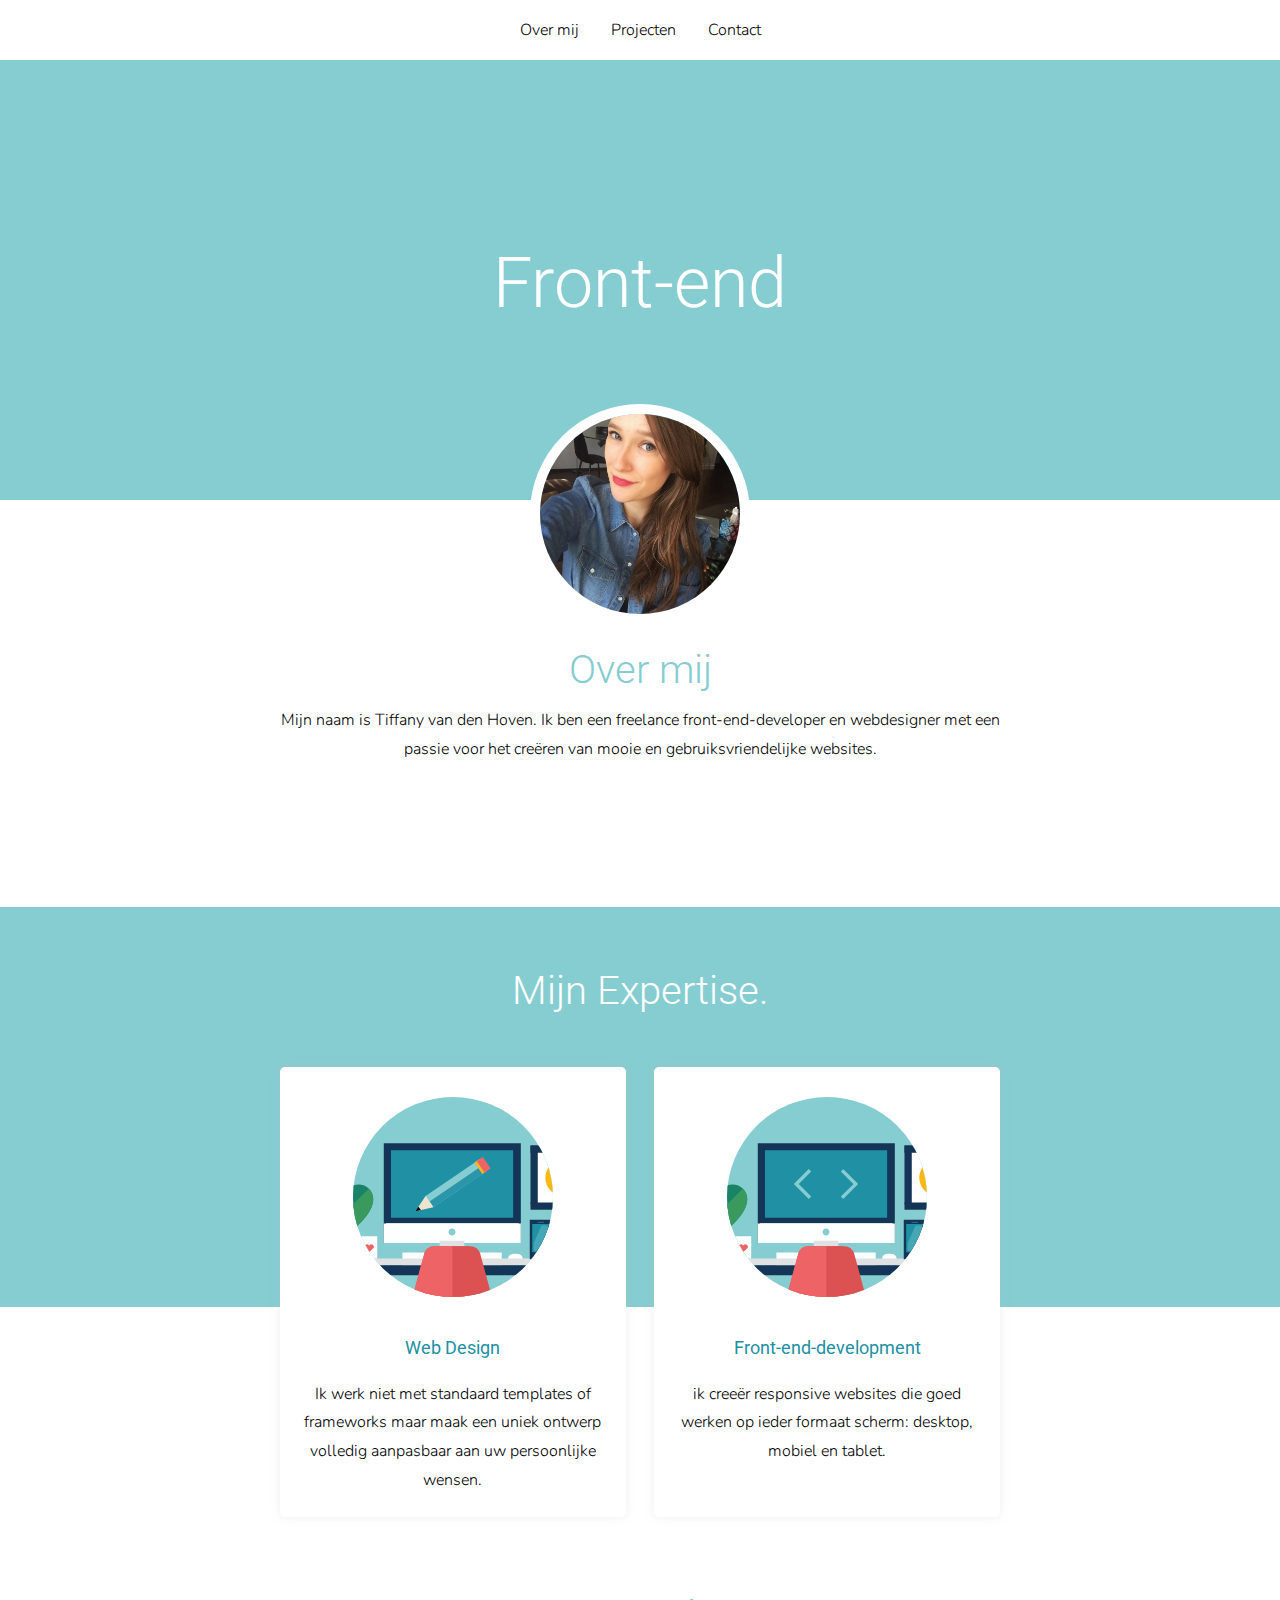
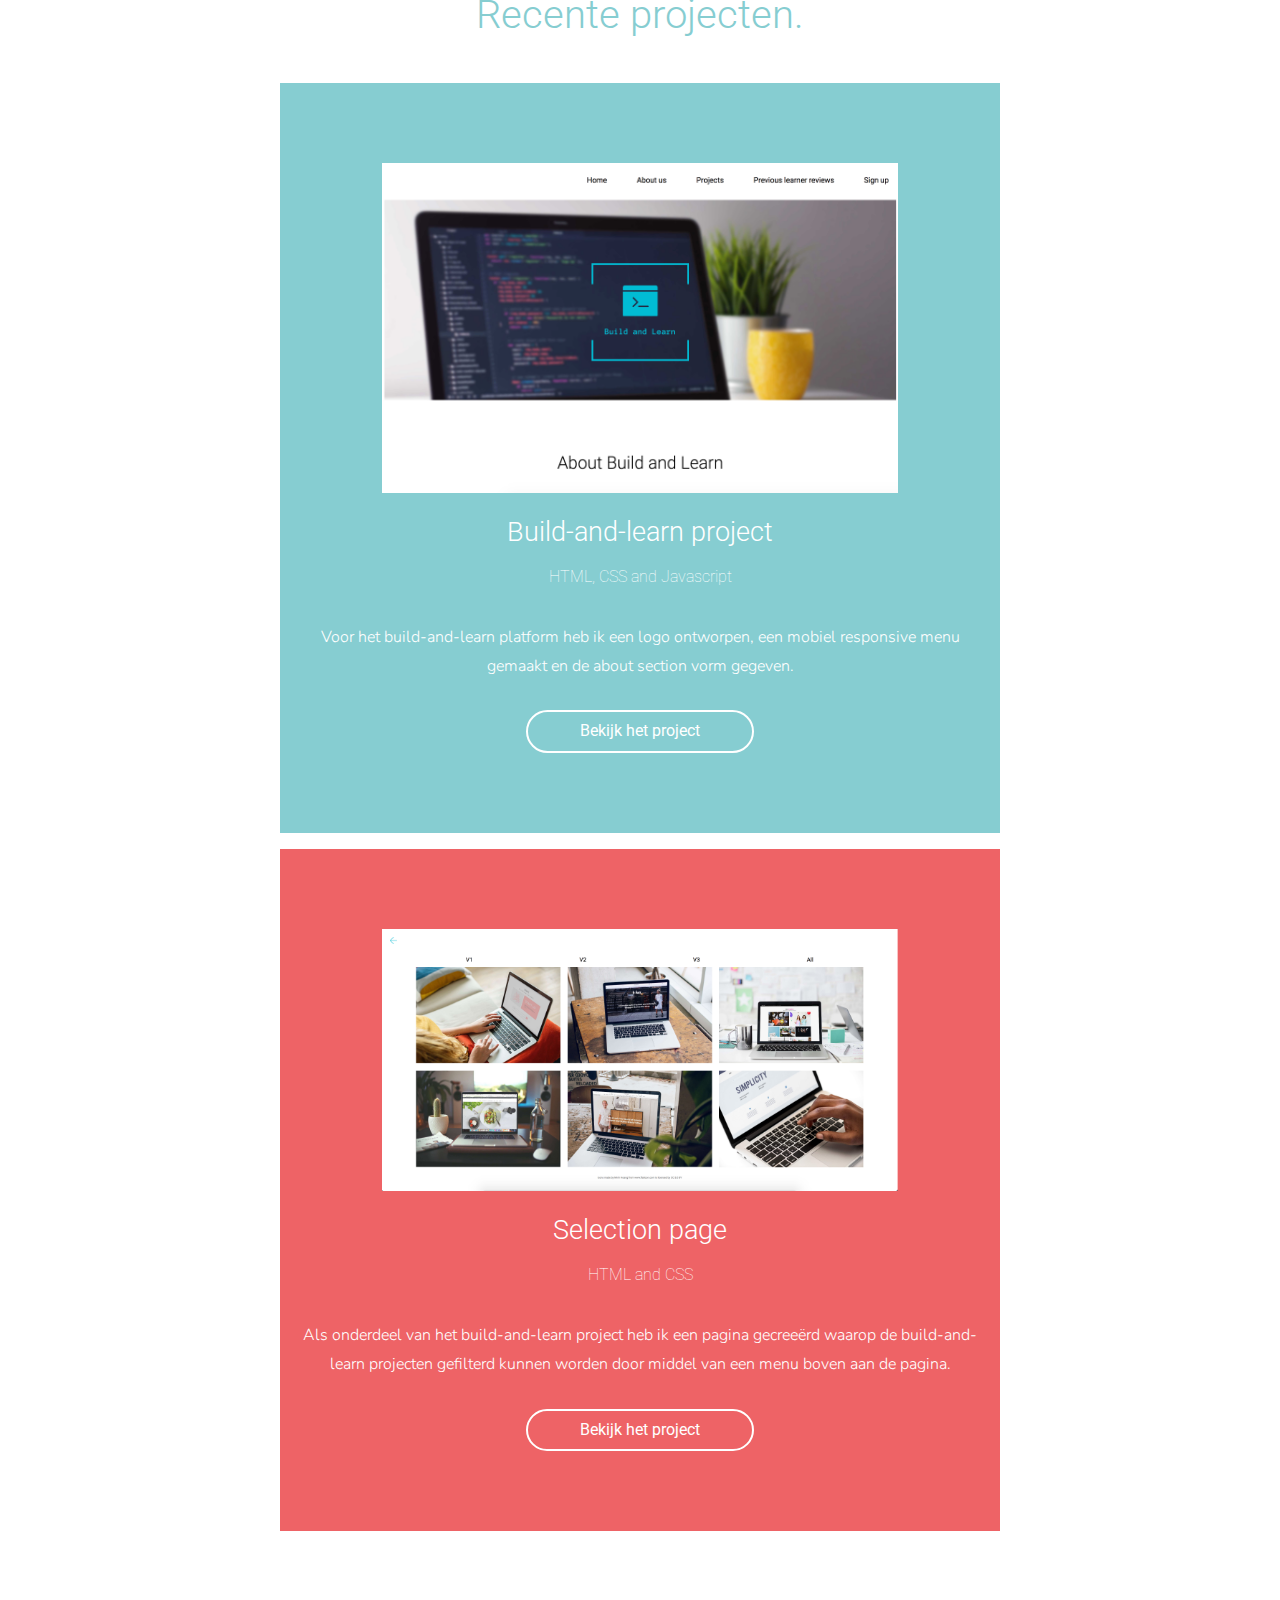
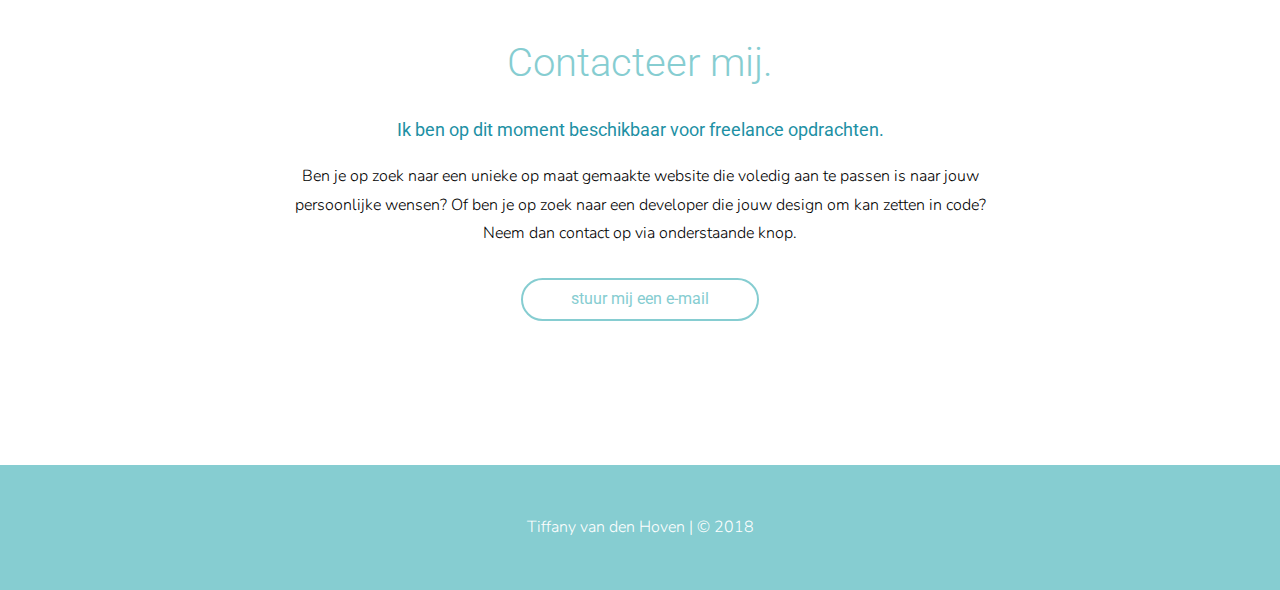
==== index.html @ 622ba554 "added paddings" ====
<!DOCTYPE html>
<html lang="en" dir="ltr">
  <head>
    <meta charset="utf-8">
    <meta name="viewport" content="width=device-width, initial-scale=1.0">
    <title> Tiffany van den hoven | freelance front-end-developer en webdesigner.</title>
    <link rel="stylesheet" type="text/css" href="style.css">
    <link href="https://fonts.googleapis.com/css?family=Nunito:300,400%7CRoboto:300,400" rel="stylesheet">
    <script src="typewriter.js"> </script>
  </head>

  <body>

    <header id="about">
      <div class="header-background">
        <h1 class="header-text" class="white-text"> Mijn naam is Tiffany van den Hoven. </h1>
      </div>
      <nav>
        <ul>
          <li> <a href="#about"> Over mij </a> </li>
          <li> <a href="#projects"> Projecten </a> </li>
          <li> <a href="#contact"> Contact </a> </li>
        </ul>
      </nav>
    </header>

    <main>

      <section class="intro">
        <div class="wrapper">
          <img class="circle-img tiffany-img" src="img/Tiffany.jpeg" alt="illustration of Tiffany">
          <h1> Over mij </h1>
          <p> Mijn naam is Tiffany van den Hoven. Ik ben een freelance front-end-developer en webdesigner met een passie voor het creëren van mooie en gebruiksvriendelijke websites.</p>
        </div>
      </section>

      <section class="description">
        <div class="wrapper">
          <h1 class="white-text"> Mijn Expertise. </h1>

          <div class="flexbox">

          <div class="webdesign">
            <img class="circle-img" src="img/webdesign.svg" alt="web design illustration">
            <h2> Web Design </h2>
            <p> Ik werk niet met standaard templates of frameworks maar maak een uniek ontwerp volledig aanpasbaar aan uw persoonlijke wensen. </p>
          </div>

          <div class="webdesign">
            <img class="circle-img" src="img/front-end-development.svg" alt="front-end-development illustration">
            <h2> Front-end-development </h2>
            <p> ik creeër responsive websites die goed werken op ieder formaat scherm: desktop, mobiel en tablet.</p>
          </div>

        </div>

      </div>
    </section>

      <section class="projects" id="projects">
        <h1> Recente projecten. </h1>

      <section class="project-wrapper padding-projects-section">
          <div class="project-1">
          <img class="project-img" src="img/build-and-learn-project.jpg" alt="project for build and learn V1">
          <h1 class="white-text project-h1"> Build-and-learn project </h1>
          <h2 class="white-text project-h2"> HTML, CSS and Javascript </h2>
          <p class="white-text"> Voor het build-and-learn platform heb ik een logo ontworpen, een mobiel responsive menu gemaakt en de about section vorm gegeven. </p>
          <a href="https://tiffanyvdhoven.github.io/Build-and-Learn/" target="_blank"> <button class="project-button-1"> Bekijk het project </button> </a>
        </div>
      </section>

      <section class="project-wrapper">
        <div class="project-2">
          <img class="project-img" src="img/filter-function.jpg" alt="filter function made with HTML and CSS">
          <h1 class="white-text project-h1"> Selection page </h1>
          <h2 class="white-text project-h2"> HTML and CSS </h2>
          <p class="white-text"> Als onderdeel van het build-and-learn project heb ik een pagina gecreeërd waarop de build-and-learn projecten gefilterd kunnen worden door middel van een menu boven aan de pagina. </p>
            <a href="https://tiffanyvdhoven.github.io/Build-and-Learn/projects.html" target="_blank">  <button class="project-button-2"> Bekijk het project </button> </a>
        </div>
      </section>

      <!-- <section class="project-wrapper">
        <div class="project-3">
          <h1 class="white-text project-h1"> More Projects </h1>
          <h2 class="white-text project-h2"> PHP </h2>
          <p class="white-text"> Contact form that will send an e-mail to the website owner made using PHP. </p>
          <button class="project-button-3"> Bekijk het project </button>
        </div>
      </section> -->

      <section class="contact" id="contact">
        <div class="wrapper">
          <h1> Contacteer mij. </h1>
          <h2> Ik ben op dit moment beschikbaar voor freelance opdrachten.</h2>
          <p> Ben je op zoek naar een unieke op maat gemaakte website die voledig aan te passen is naar jouw persoonlijke wensen? Of ben je op zoek naar een developer die jouw design om kan zetten in code? Neem dan contact op via onderstaande knop. </p>
          <a href="mailto:tiffanyvdhoven@gmail.com?Subject=Hallo"> <button class="button"> stuur mij een e-mail </button> </a>
        </div>
      </section>

    </main>

    <footer>
      <p class="white-text"> Tiffany van den Hoven | &copy; 2018 </p>
    </footer>

  </body>
</html>
---- style.css ----
* {
  font-family: 'Roboto', sans-serif;
  text-align: center;
  box-sizing: border-box;
  margin: 0;
  line-height: 1.8;
  scroll-behavior: smooth;
}

.wrapper {
  margin-right: auto;
  margin-left: auto;
  padding-left: 15px;
  padding-right: 15px;
}

@media (min-width: 992px){
.wrapper {
    max-width: 970px;
}
}

@media (min-width: 768px){
.wrapper {
    max-width: 750px;
}
}

/* Typography styling */

h1 {
  color: #86CDD1;
  font-size: 40px;
  font-weight: 300;
}

h2 {
  color: #2090A4;
  font-size: 18px;
  font-weight: 400;
  margin-bottom: 15px;
  margin-top: 15px;
}

p,
a {
  font-size: 16px;
  font-weight: 300;
  font-family: 'Nunito', sans-serif;
}

.white-text {
    color: white;
}

@media (max-width: 350px) {
h1 {
  font-size: 30px;
}
}

/* header styling */

.header-background {
  width: 100%;
  height: 500px;
  background-color: #86CDD1;
  color: white;
  padding-top: 50px; /* for fixed top header */
  z-index: -1; /* for header layer */
}

.tiffany-img {
  z-index: 0;
  margin-top: -6em;
}

/* Styling for typwriter animation */

.header-text {
  padding-top: 130px;
  font-size: 40px;
  color: white;
  margin: auto;
}


@media (min-width: 700px) {

.header-text {
  padding-top: 170px;
  font-size: 50px;
}

}

@media (min-width: 1200px) {

.header-text {
  padding-top: 170px;
  font-size: 70px;
}

}

/* menu styling */


nav ul {
  /* flexbox styling */
	display: flex;
  justify-content: center;
  display: -webkit-box; /* flexbox voor safari */
  -webkit-box-pack: center; /* justify-content voor safari */
	list-style-type: none;
  /* fixed menu styling */
  position: fixed;
  top: 0;
  width: 100%;
  background-color: white;
  z-index: 99;
  height: 60px
}

nav ul:first-child {
  padding-left: 2em;
}

nav li {
  padding-right: 2em;
  padding-top: 1em;
  padding-bottom: 2em;
}

nav a {
	text-decoration: none;
	color: black;
}

/* hover menu colour */

nav a:hover {
	color: #86CDD1;
}

/* padding for menu sections  */

#projects,
#contact {
  padding-top: 80px;
}

/* Styling sections */

.intro {
  padding-bottom: 9em;
}

.contact {
  padding-bottom: 9em;
}

.padding-projects-section {
    padding-top: 2em;
  }

  .circle-img {
  width: 220px;
  height: 220px;
  border-radius: 50%;
  border: 10px solid white;
  }

  .webdesign,
  .development {
    border-radius: 5px;
    background-color: white;
    padding: 20px;
  }

  .description {
    background-color: #86CDD1;
    padding-bottom: 6em;
    padding-top: 3em;
    height: 400px;
    margin-bottom: 30em;
  }

  .flexbox {
    display: flex;
    flex-flow: wrap;
    justify-content: center;
    margin-top: 40px;
  }

@media (max-width: 400px) {
    .description {
      margin-bottom: 35em;
    }
}

  @media (min-width: 800px) {

  .description {
    margin-bottom: 12em;
  }

  .flexbox {
    display: flex;
    justify-content: space-between;
    margin-top: 40px;
  }

    .webdesign,
    .development {
      width: 48%;
      margin: 0;
      height: 450px;
      -webkit-box-shadow: 0px 0px 10px 0px rgba(191,191,191,0.26);
      -moz-box-shadow: 0px 0px 10px 0px rgba(191,191,191,0.26);
      box-shadow: 0px 0px 10px 0px rgba(191,191,191,0.26);
    }
  }


/* button styling */

	.button {
		width: 80%;
		margin: 30px 10% 0px 10%;
    color: white;
		background-color: white;
    color: #86CDD1;
		border: solid 2px #86CDD1;
		padding: 5px;
		border-radius: 180px;
		font-size: 16px;
		text-decoration: none;
    transition: 0.3s;
	}

	.button:hover {
		background-color: #86CDD1;
		color: white;
	}

@media (min-width: 500px) {
  .button {
    	width: 33%;
      margin: 30px 33% 0px 33%;
  }
}

/* footer styling */

footer {
  background-color: #86CDD1;
  padding: 3em;
}

/* Project section styling */

/* project card styling  */

.project-img {
  width: 75%;
}

.project-1,
.project-2,
.project-3 {
  padding-top: 5em;
  padding-bottom: 5em;
  padding-left: 1em;
  padding-right: 1em;
  margin-bottom: 1em;
}

.project-1 {
  background-color: #86CDD1;
}

.project-2 {
  background-color: #EE6366;
}

.project-3 {
  background-color: #F8B818;
}

/* project cards typography */

.project-h1 {
  font-size: 27px;
  padding-top: 0.5em;
  line-height: 32px;
}

.project-h2 {
  font-weight: lighter;
  font-size: 16px;
  padding-bottom: 1em;
}

/* white space around cards on bigger screens */

@media (min-width: 600px) {
.project-wrapper {
  margin-right: auto;
  margin-left: auto;
  padding-left: 15px;
  padding-right: 15px;
}
}

@media (min-width: 992px){
.project-wrapper {
    max-width: 970px;
}
}

@media (min-width: 600px){
.project-wrapper {
    max-width: 750px;
}
}

/* project button styling  */

	.project-button-1,
  .project-button-2,
  .project-button-3 {
		width: 80%;
		margin: 30px 10% 0px 10%;
    color: white;
    border: solid 2px white;
		padding: 5px;
		border-radius: 180px;
		font-size: 16px;
		text-decoration: none;
    transition: 0.3s;
	}

  .project-button-1 {
    background-color: #86CDD1;
  }

  .project-button-1:hover {
    background-color: white;
    color: #86CDD1;
  }

  .project-button-2 {
    background-color: #EE6366;
  }

  .project-button-2:hover {
    background-color: white;
    color: #EE6366;
  }

  .project-button-3 {
    background-color: #F8B818;
  }

  .project-button-3:hover {
    background-color: white;
    color: #F8B818;
  }

  @media (min-width: 500px) {
    .project-button-1,
    .project-button-2,
    .project-button-3 {
      	width: 33%;
        margin: 30px 33% 0px 33%;
    }
}
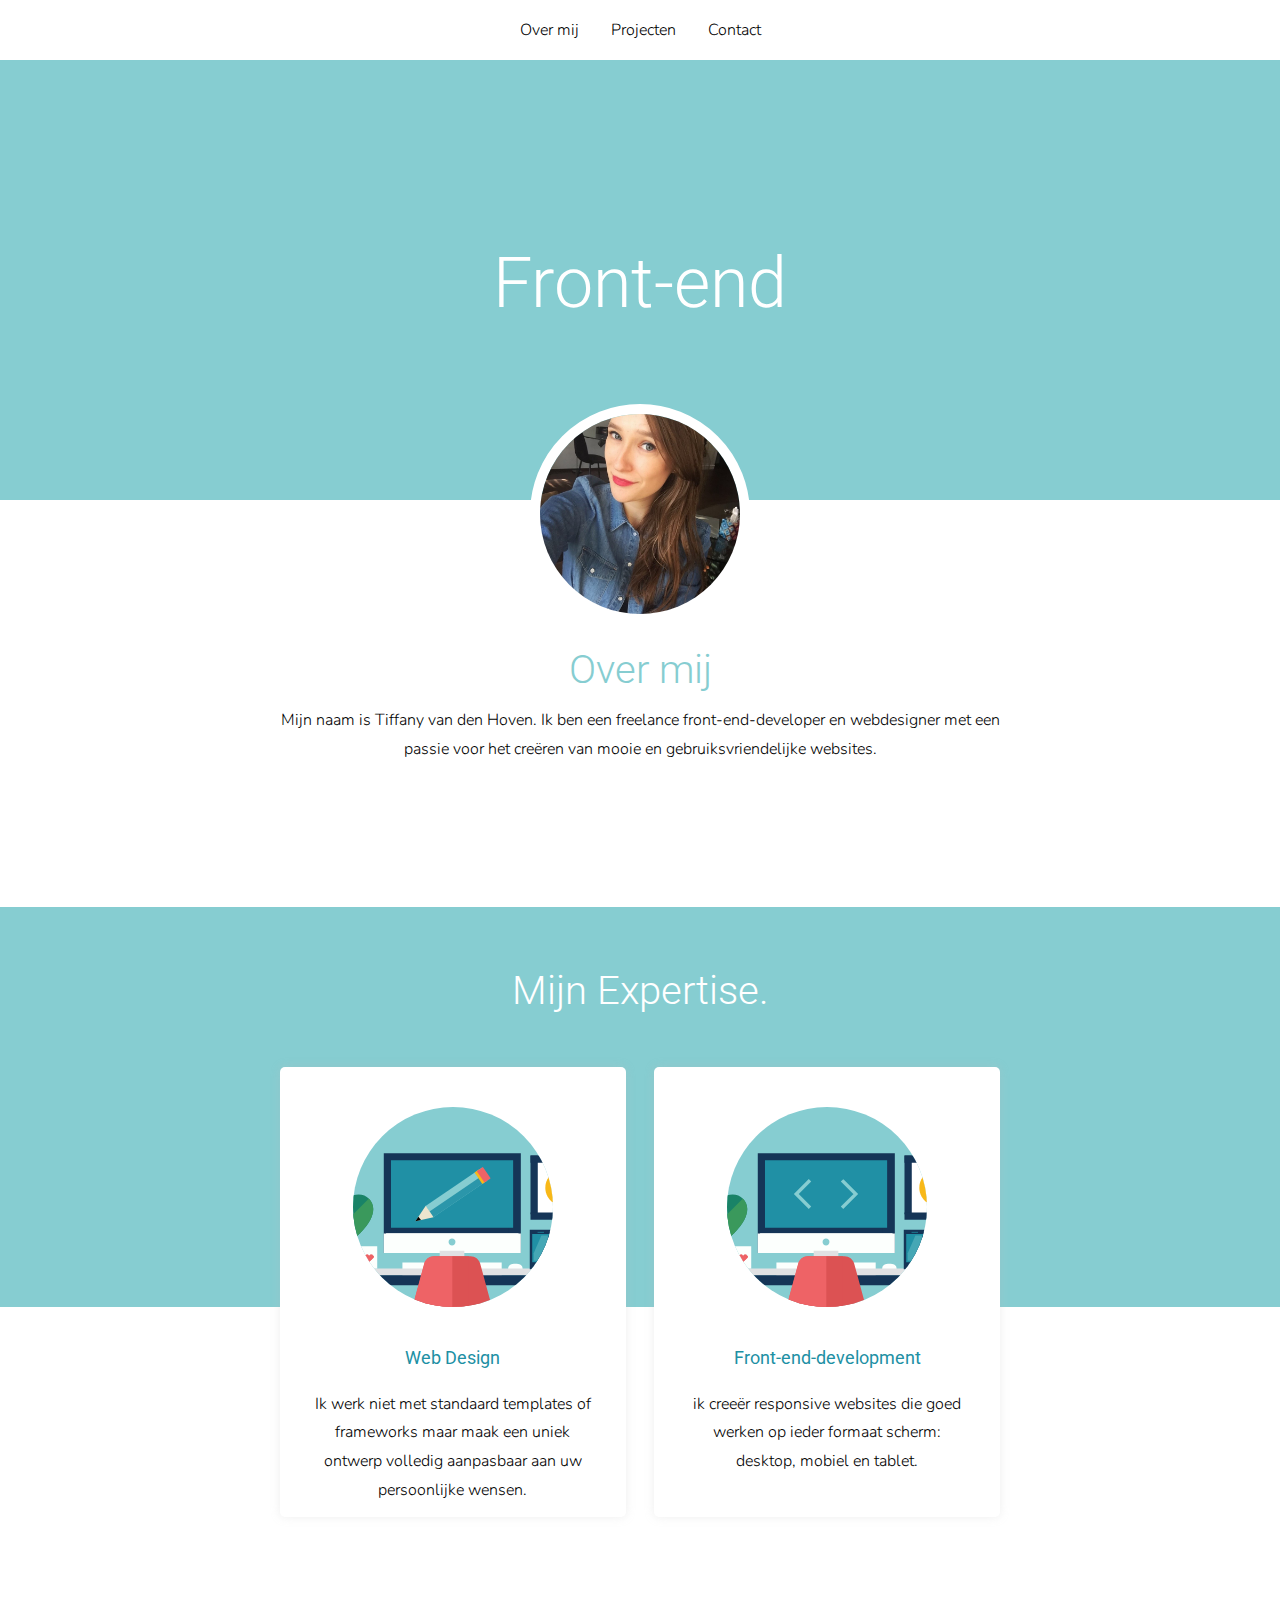
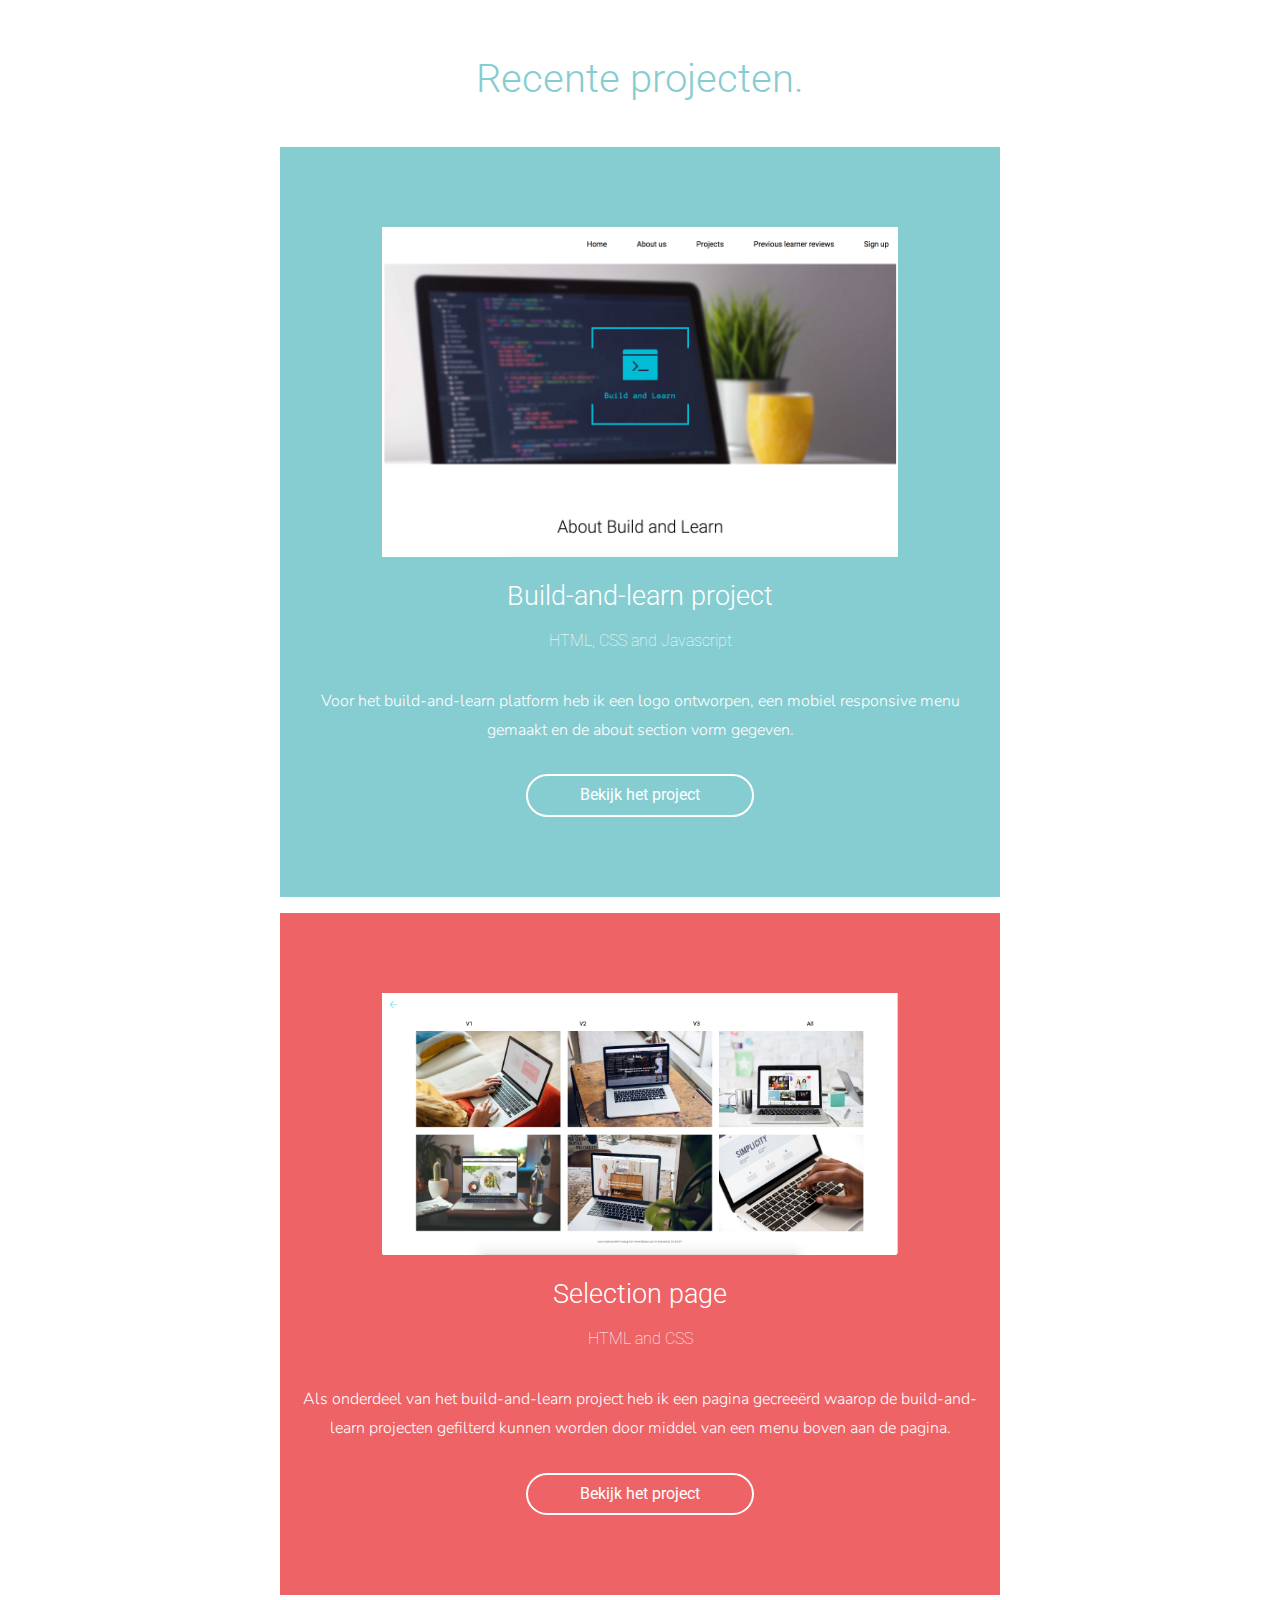
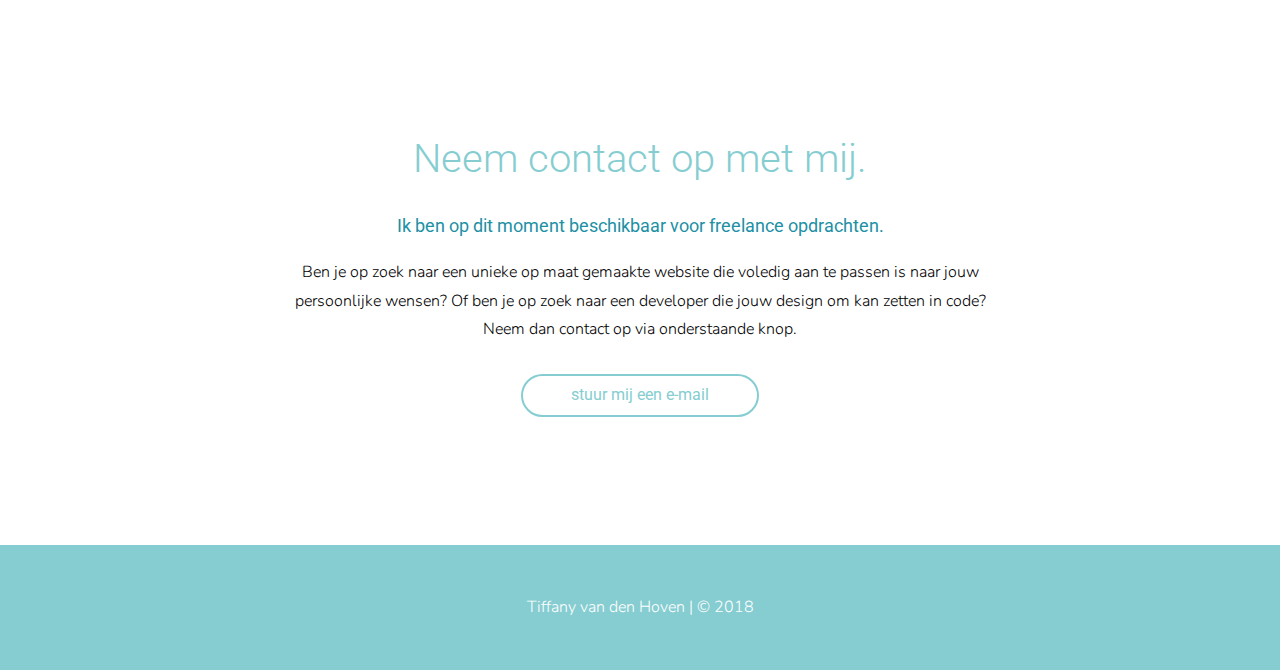
==== commit 4d1dc774: "new text contact section" ====
--- a/index.html
+++ b/index.html
@@ -91,7 +91,7 @@
 
       <section class="contact" id="contact">
         <div class="wrapper">
-          <h1> Contacteer mij. </h1>
+          <h1> Neem contact op met mij. </h1>
           <h2> Ik ben op dit moment beschikbaar voor freelance opdrachten.</h2>
           <p> Ben je op zoek naar een unieke op maat gemaakte website die voledig aan te passen is naar jouw persoonlijke wensen? Of ben je op zoek naar een developer die jouw design om kan zetten in code? Neem dan contact op via onderstaande knop. </p>
           <a href="mailto:tiffanyvdhoven@gmail.com?Subject=Hallo"> <button class="button"> stuur mij een e-mail </button> </a>
--- a/style.css
+++ b/style.css
@@ -157,7 +157,8 @@
 }
 
 .contact {
-  padding-bottom: 9em;
+  margin-top: 3em;
+  padding-bottom: 8em;
 }
 
 .padding-projects-section {
@@ -175,7 +176,7 @@
   .development {
     border-radius: 5px;
     background-color: white;
-    padding: 20px;
+    padding: 30px;
   }
 
   .description {
@@ -183,7 +184,7 @@
     padding-bottom: 6em;
     padding-top: 3em;
     height: 400px;
-    margin-bottom: 30em;
+    margin-bottom: 40em;
   }
 
   .flexbox {
@@ -193,16 +194,10 @@
     margin-top: 40px;
   }
 
-@media (max-width: 400px) {
-    .description {
-      margin-bottom: 35em;
-    }
-}
-
   @media (min-width: 800px) {
 
   .description {
-    margin-bottom: 12em;
+    margin-bottom: 16em;
   }
 
   .flexbox {
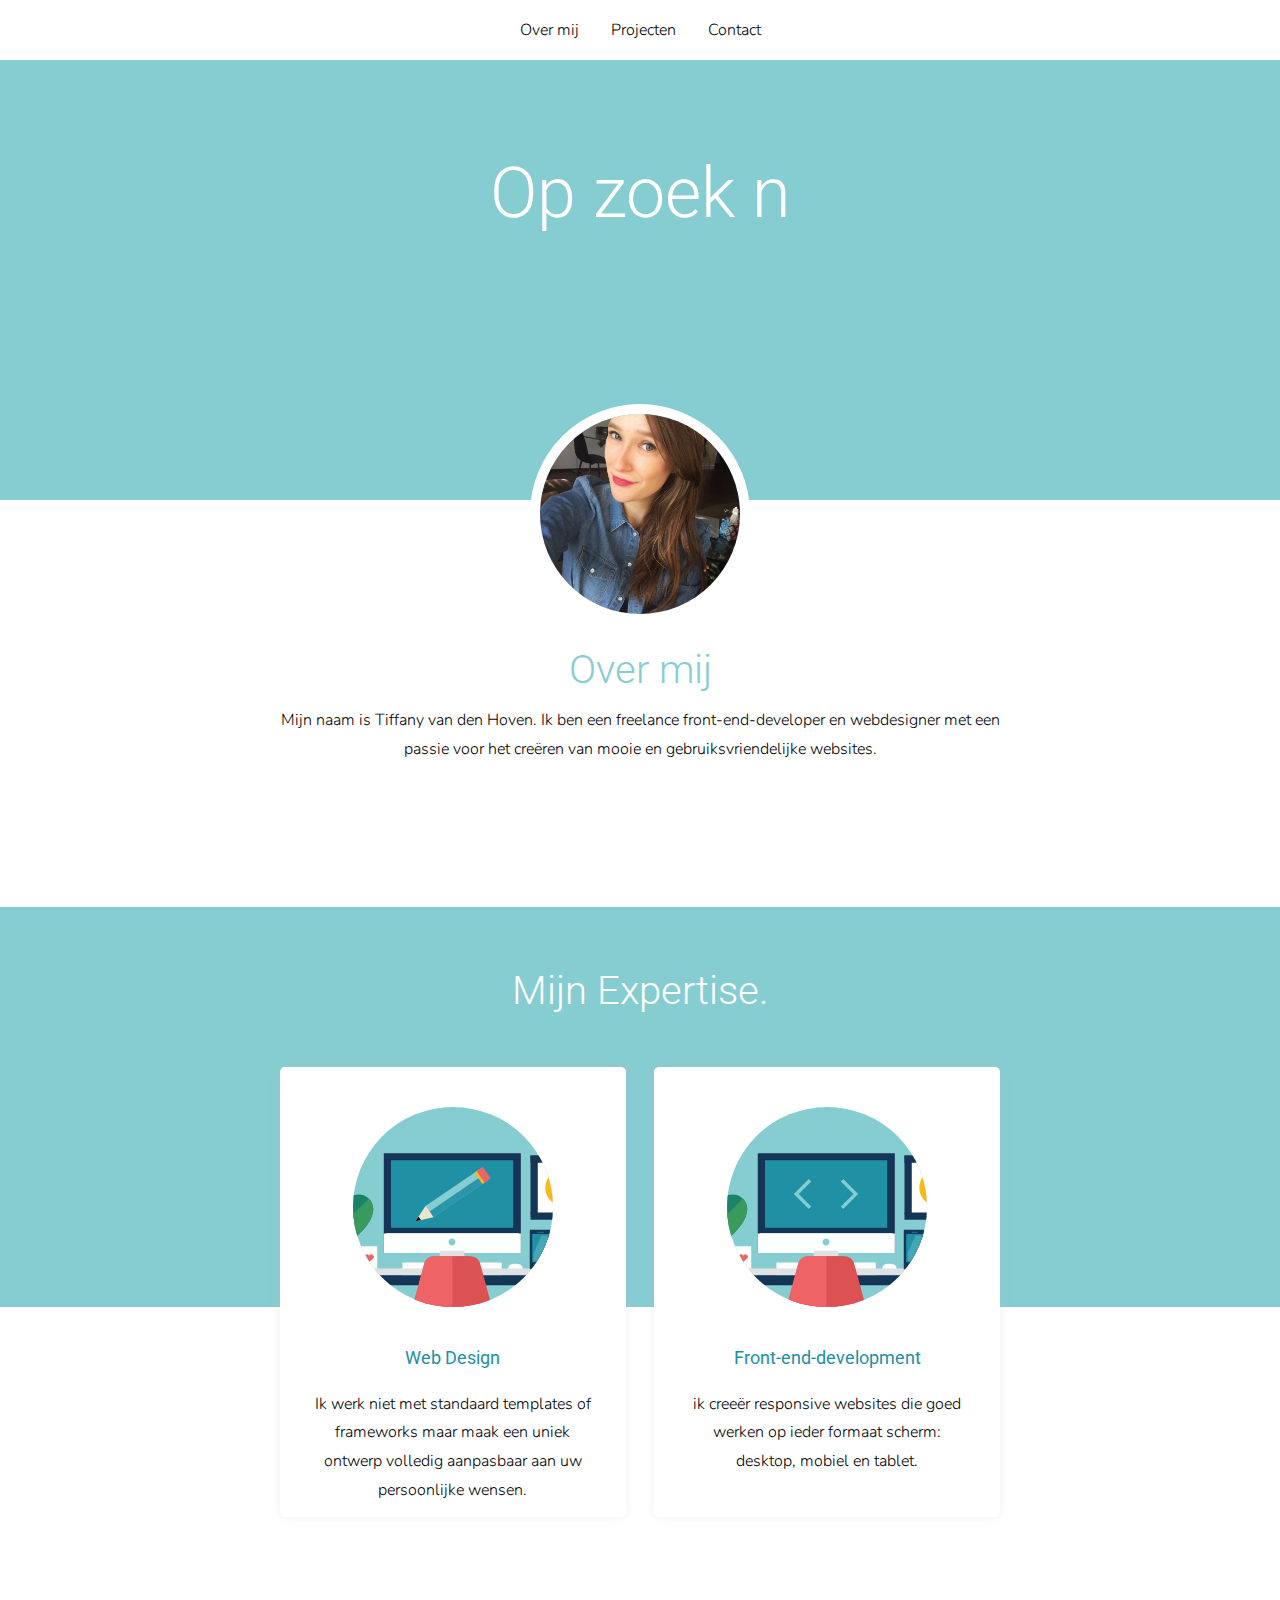
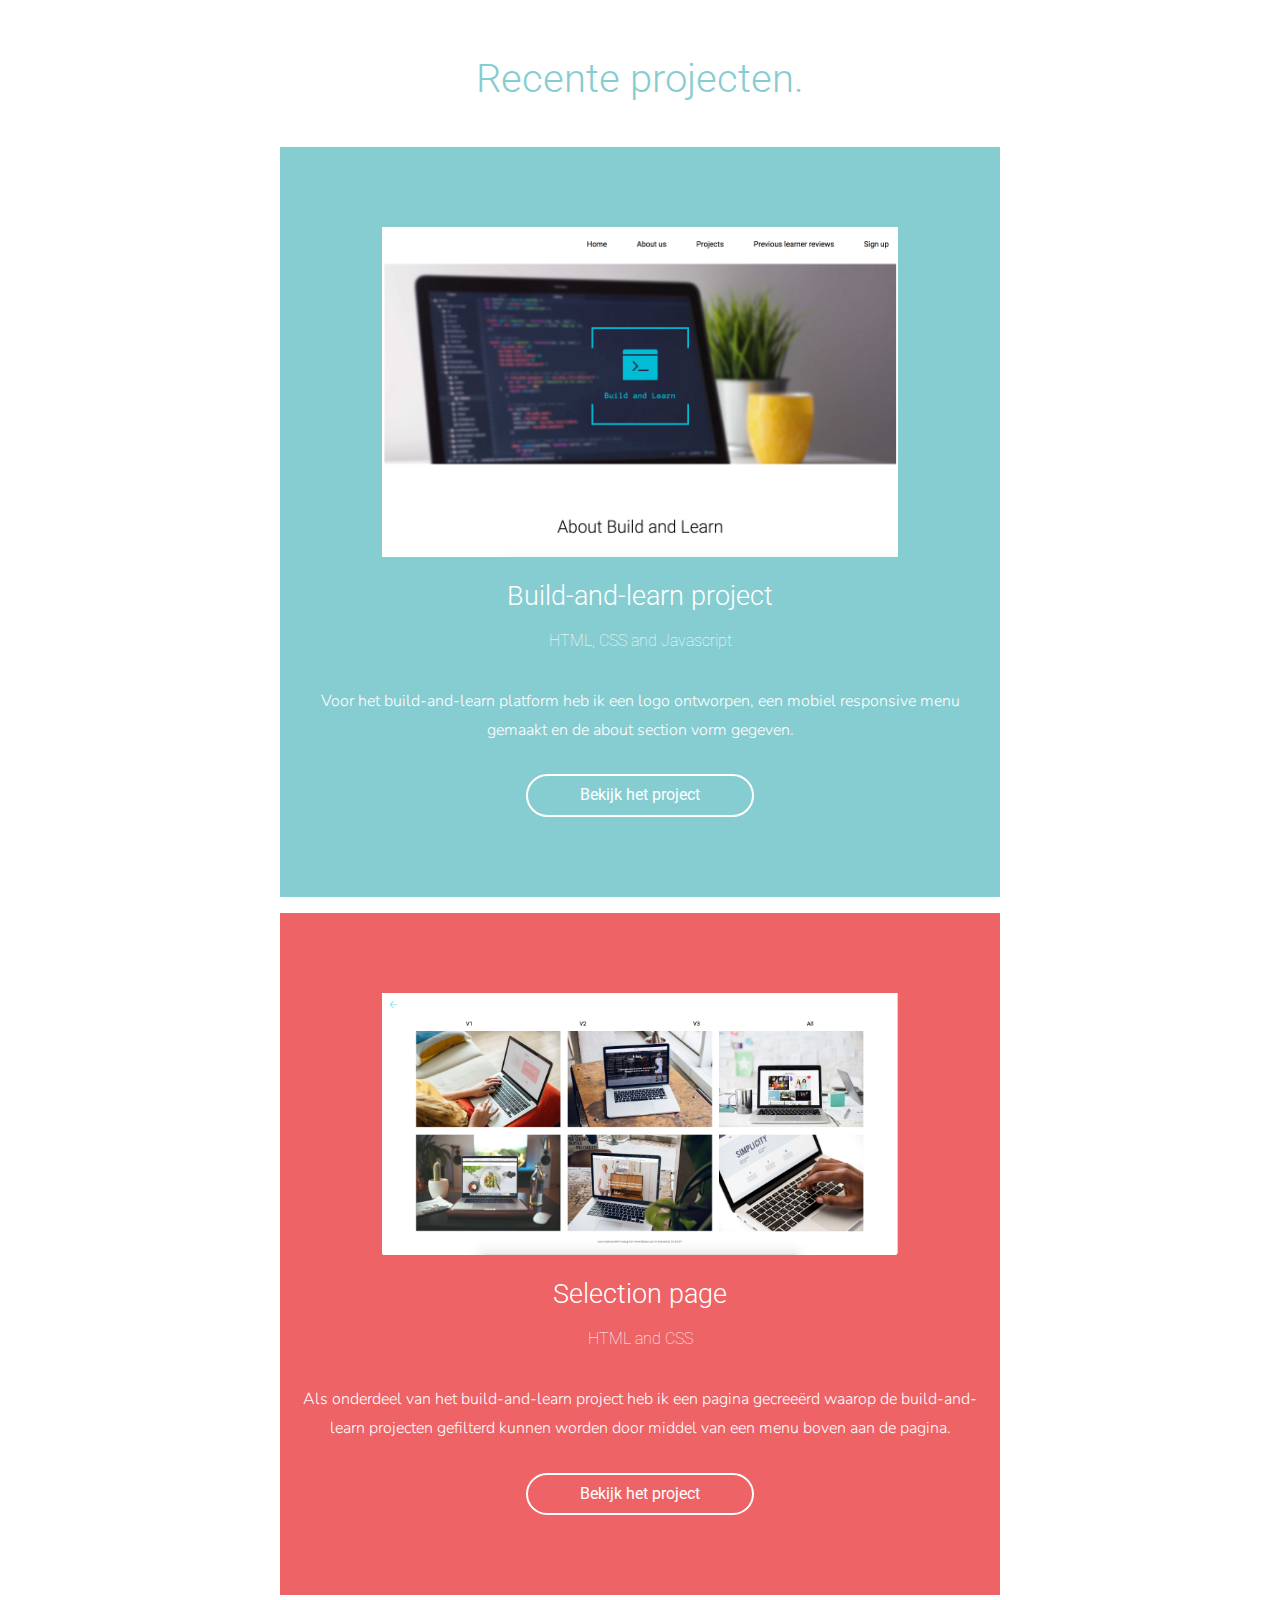
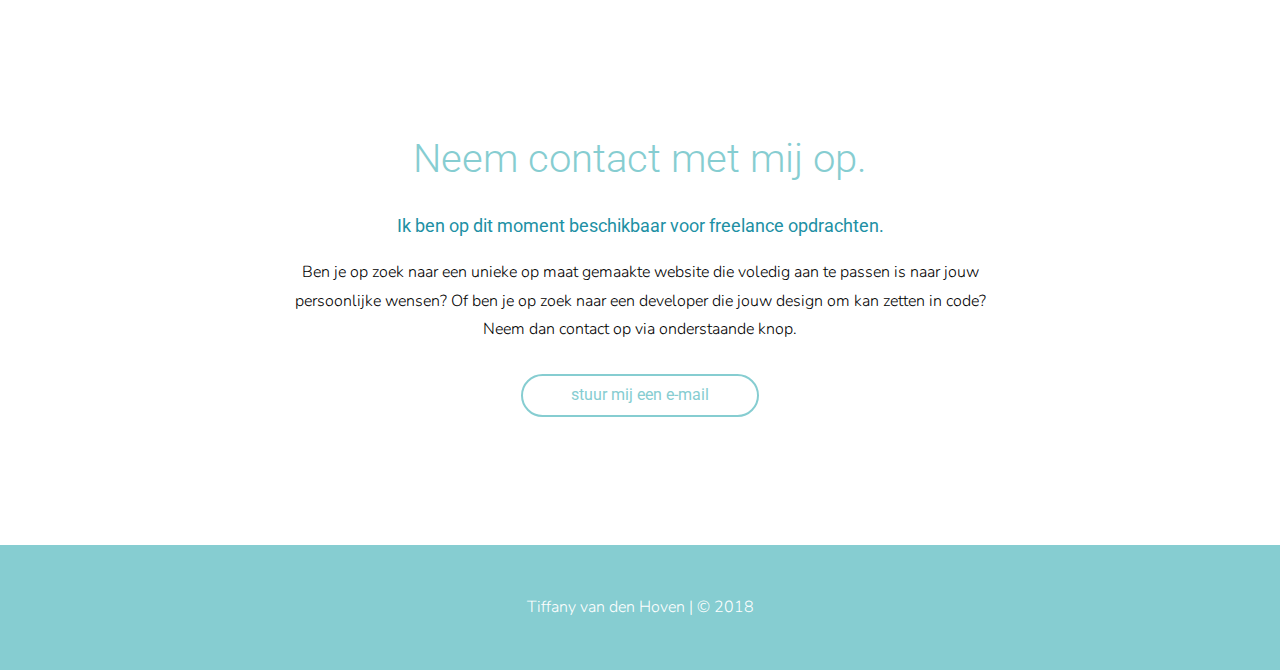
==== commit 6f9ffd07: "new header text" ====
--- a/index.html
+++ b/index.html
@@ -91,7 +91,7 @@
 
       <section class="contact" id="contact">
         <div class="wrapper">
-          <h1> Neem contact op met mij. </h1>
+          <h1> Neem contact met mij op. </h1>
           <h2> Ik ben op dit moment beschikbaar voor freelance opdrachten.</h2>
           <p> Ben je op zoek naar een unieke op maat gemaakte website die voledig aan te passen is naar jouw persoonlijke wensen? Of ben je op zoek naar een developer die jouw design om kan zetten in code? Neem dan contact op via onderstaande knop. </p>
           <a href="mailto:tiffanyvdhoven@gmail.com?Subject=Hallo"> <button class="button"> stuur mij een e-mail </button> </a>
--- a/style.css
+++ b/style.css
@@ -78,7 +78,7 @@
 /* Styling for typwriter animation */
 
 .header-text {
-  padding-top: 130px;
+  padding-top: 80px;
   font-size: 40px;
   color: white;
   margin: auto;
@@ -88,7 +88,7 @@
 @media (min-width: 700px) {
 
 .header-text {
-  padding-top: 170px;
+  /* padding-top: 170px; */
   font-size: 50px;
 }
 
@@ -97,7 +97,7 @@
 @media (min-width: 1200px) {
 
 .header-text {
-  padding-top: 170px;
+  /* padding-top: 170px; */
   font-size: 70px;
 }
 
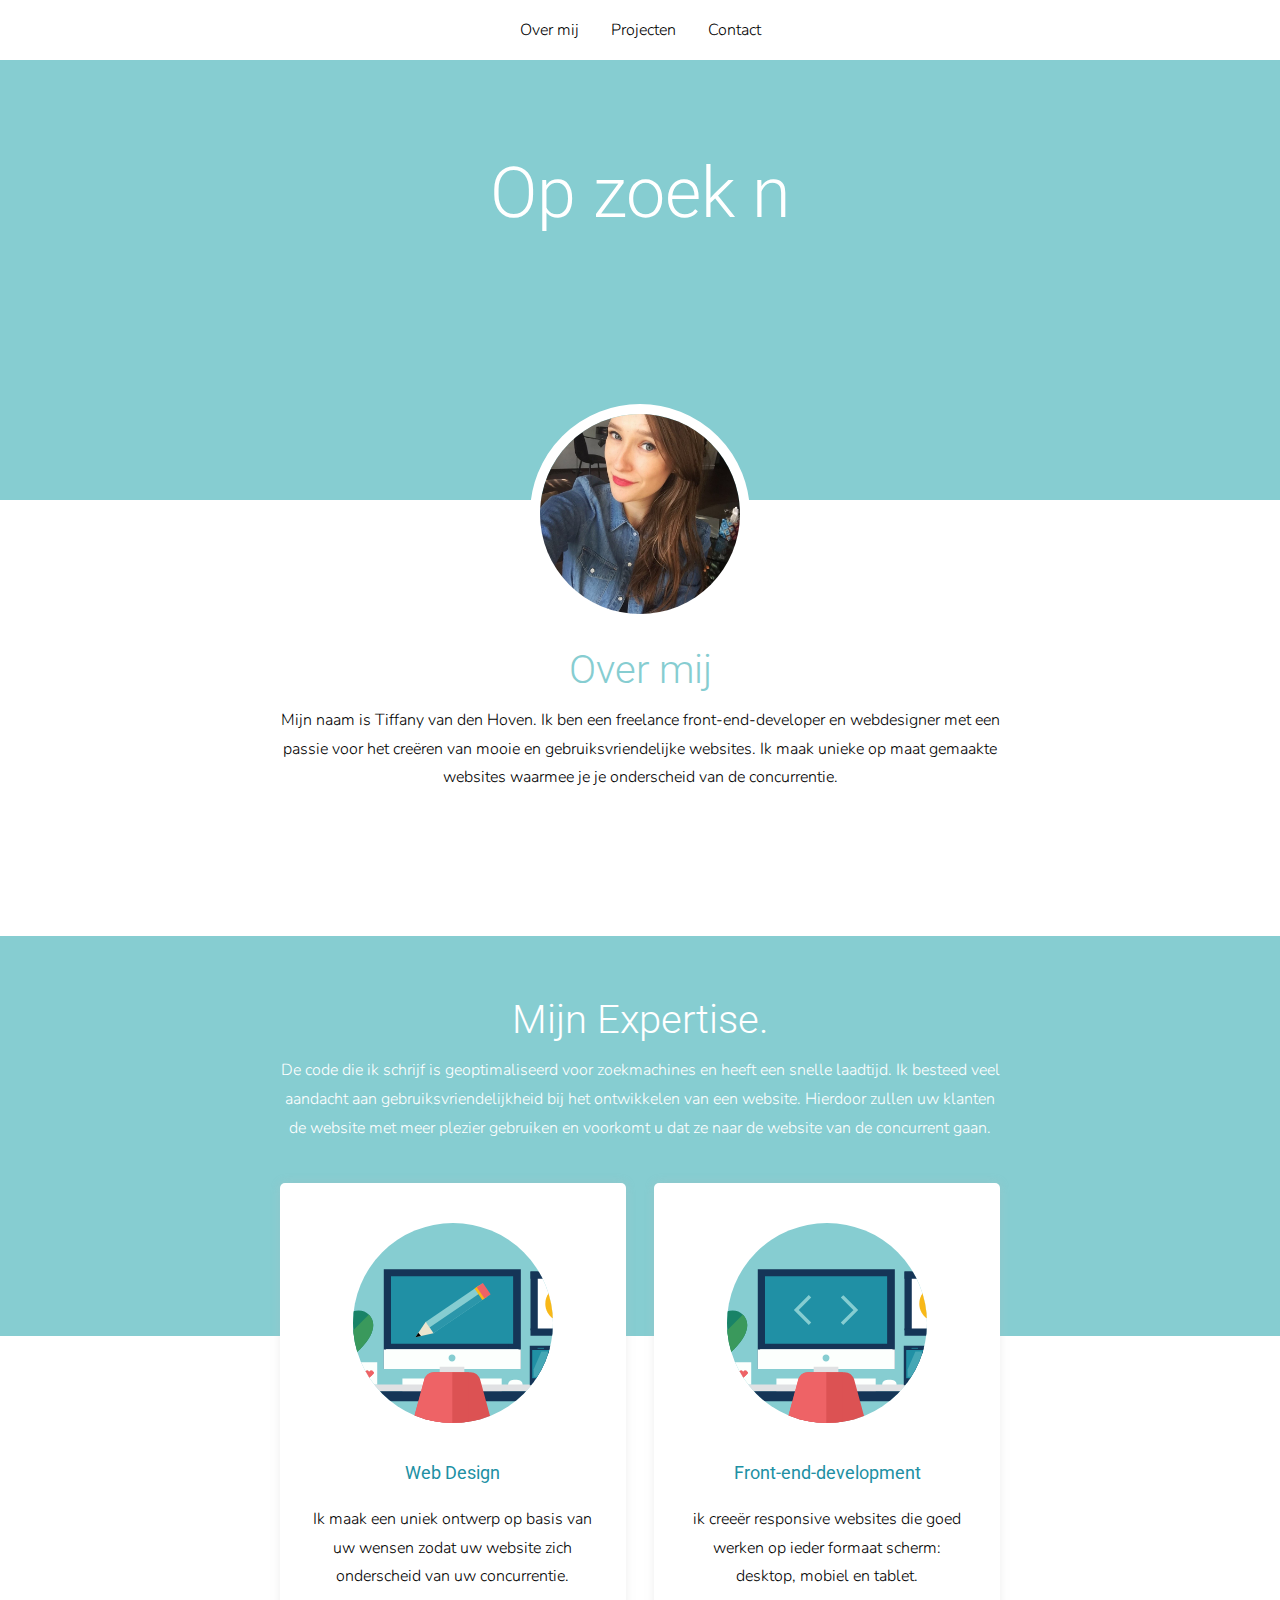
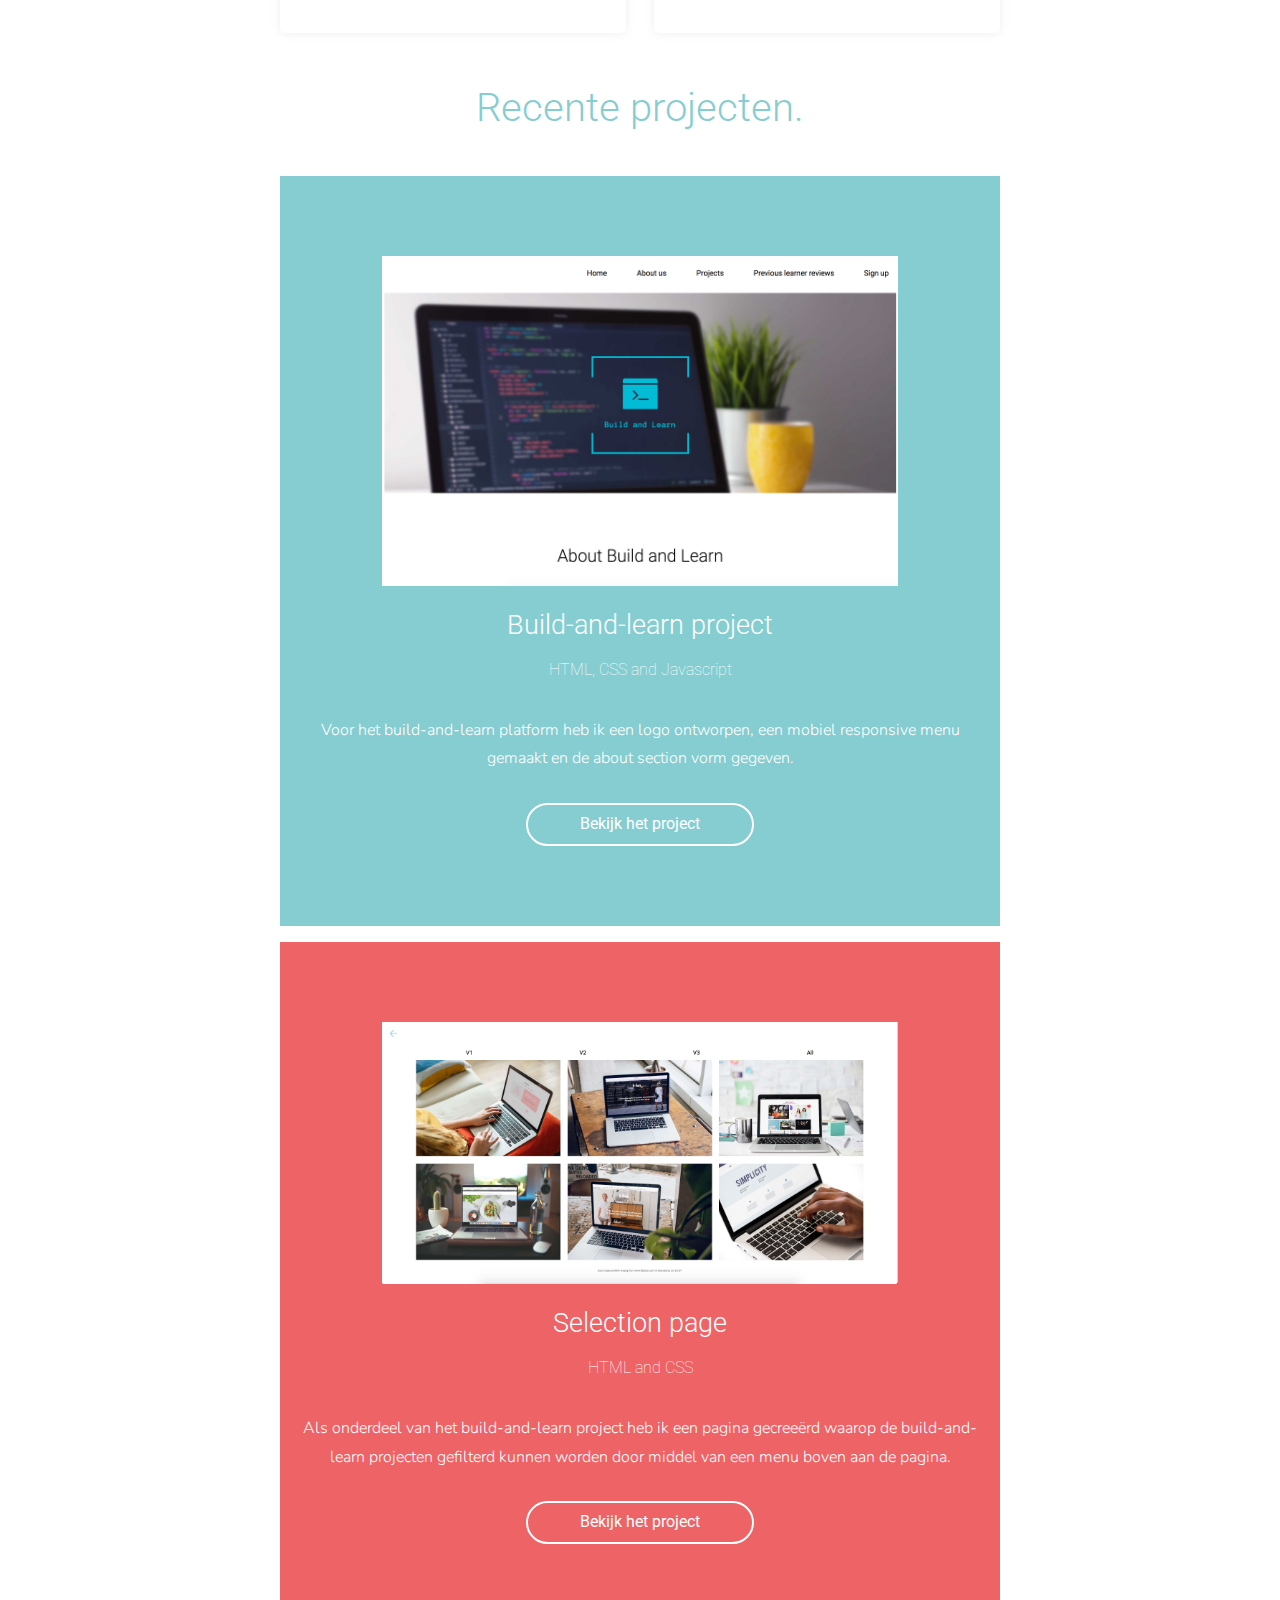
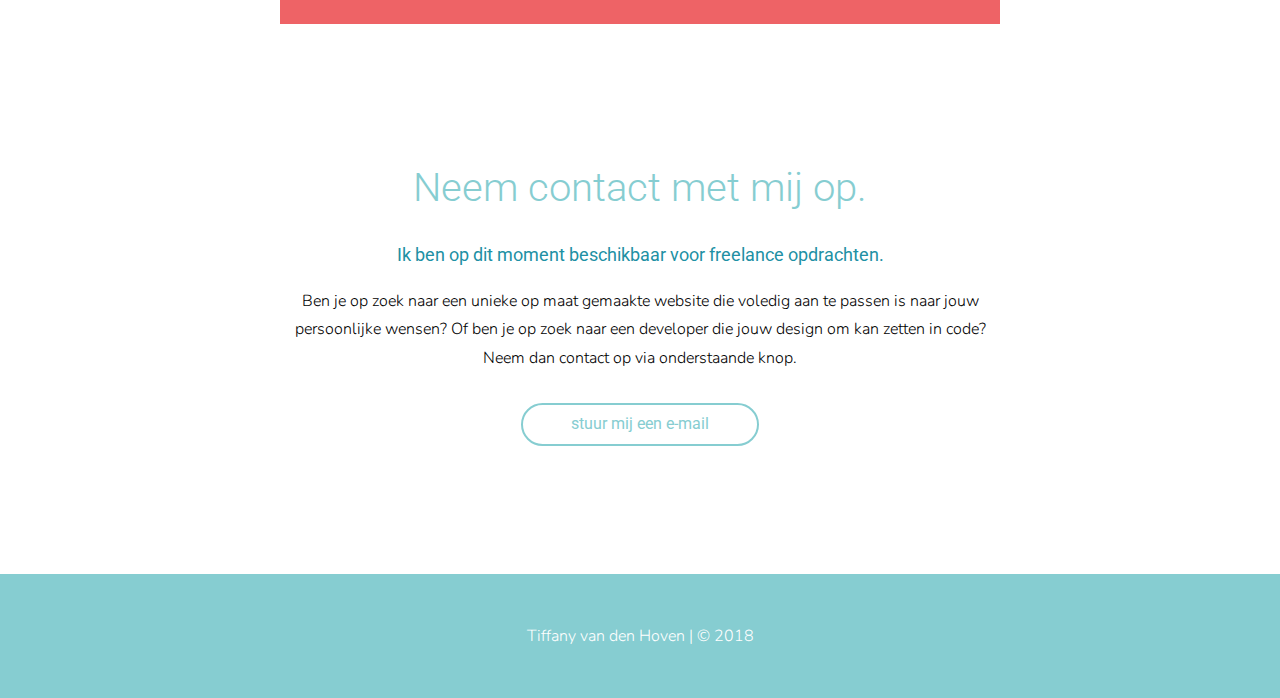
==== commit c88be947: "new text" ====
--- a/index.html
+++ b/index.html
@@ -30,20 +30,21 @@
         <div class="wrapper">
           <img class="circle-img tiffany-img" src="img/Tiffany.jpeg" alt="illustration of Tiffany">
           <h1> Over mij </h1>
-          <p> Mijn naam is Tiffany van den Hoven. Ik ben een freelance front-end-developer en webdesigner met een passie voor het creëren van mooie en gebruiksvriendelijke websites.</p>
+          <p> Mijn naam is Tiffany van den Hoven. Ik ben een freelance front-end-developer en webdesigner met een passie voor het creëren van mooie en gebruiksvriendelijke websites. Ik maak unieke op maat gemaakte websites waarmee je je onderscheid van de concurrentie.</p>
         </div>
       </section>
 
       <section class="description">
         <div class="wrapper">
           <h1 class="white-text"> Mijn Expertise. </h1>
+          <p class="white-text"> De code die ik schrijf is geoptimaliseerd voor zoekmachines en heeft een snelle laadtijd. Ik besteed veel aandacht aan gebruiksvriendelijkheid bij het ontwikkelen van een website. Hierdoor zullen uw klanten de website met meer plezier gebruiken en voorkomt u dat ze naar de website van de concurrent gaan.  </p>
 
           <div class="flexbox">
 
           <div class="webdesign">
             <img class="circle-img" src="img/webdesign.svg" alt="web design illustration">
             <h2> Web Design </h2>
-            <p> Ik werk niet met standaard templates of frameworks maar maak een uniek ontwerp volledig aanpasbaar aan uw persoonlijke wensen. </p>
+            <p> Ik maak een uniek ontwerp op basis van uw wensen zodat uw website zich onderscheid van uw concurrentie. </p>
           </div>
 
           <div class="webdesign">
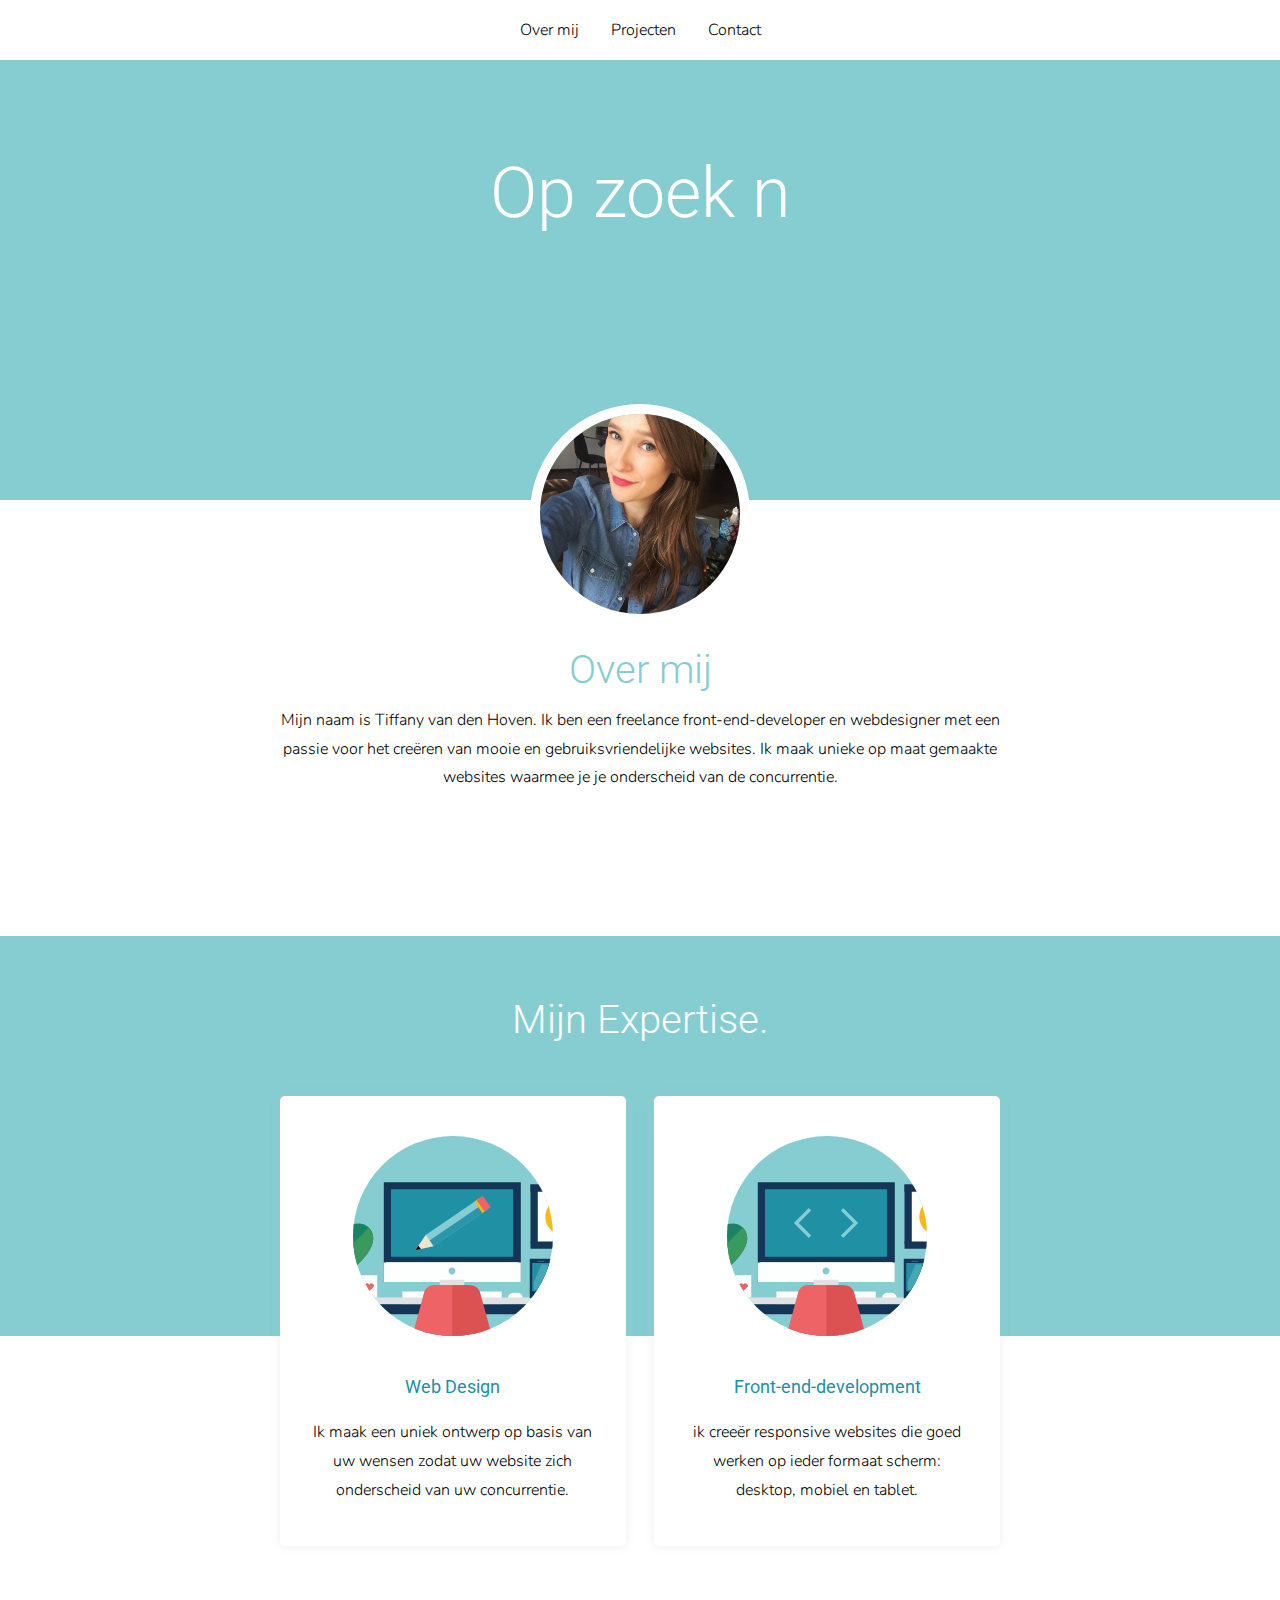
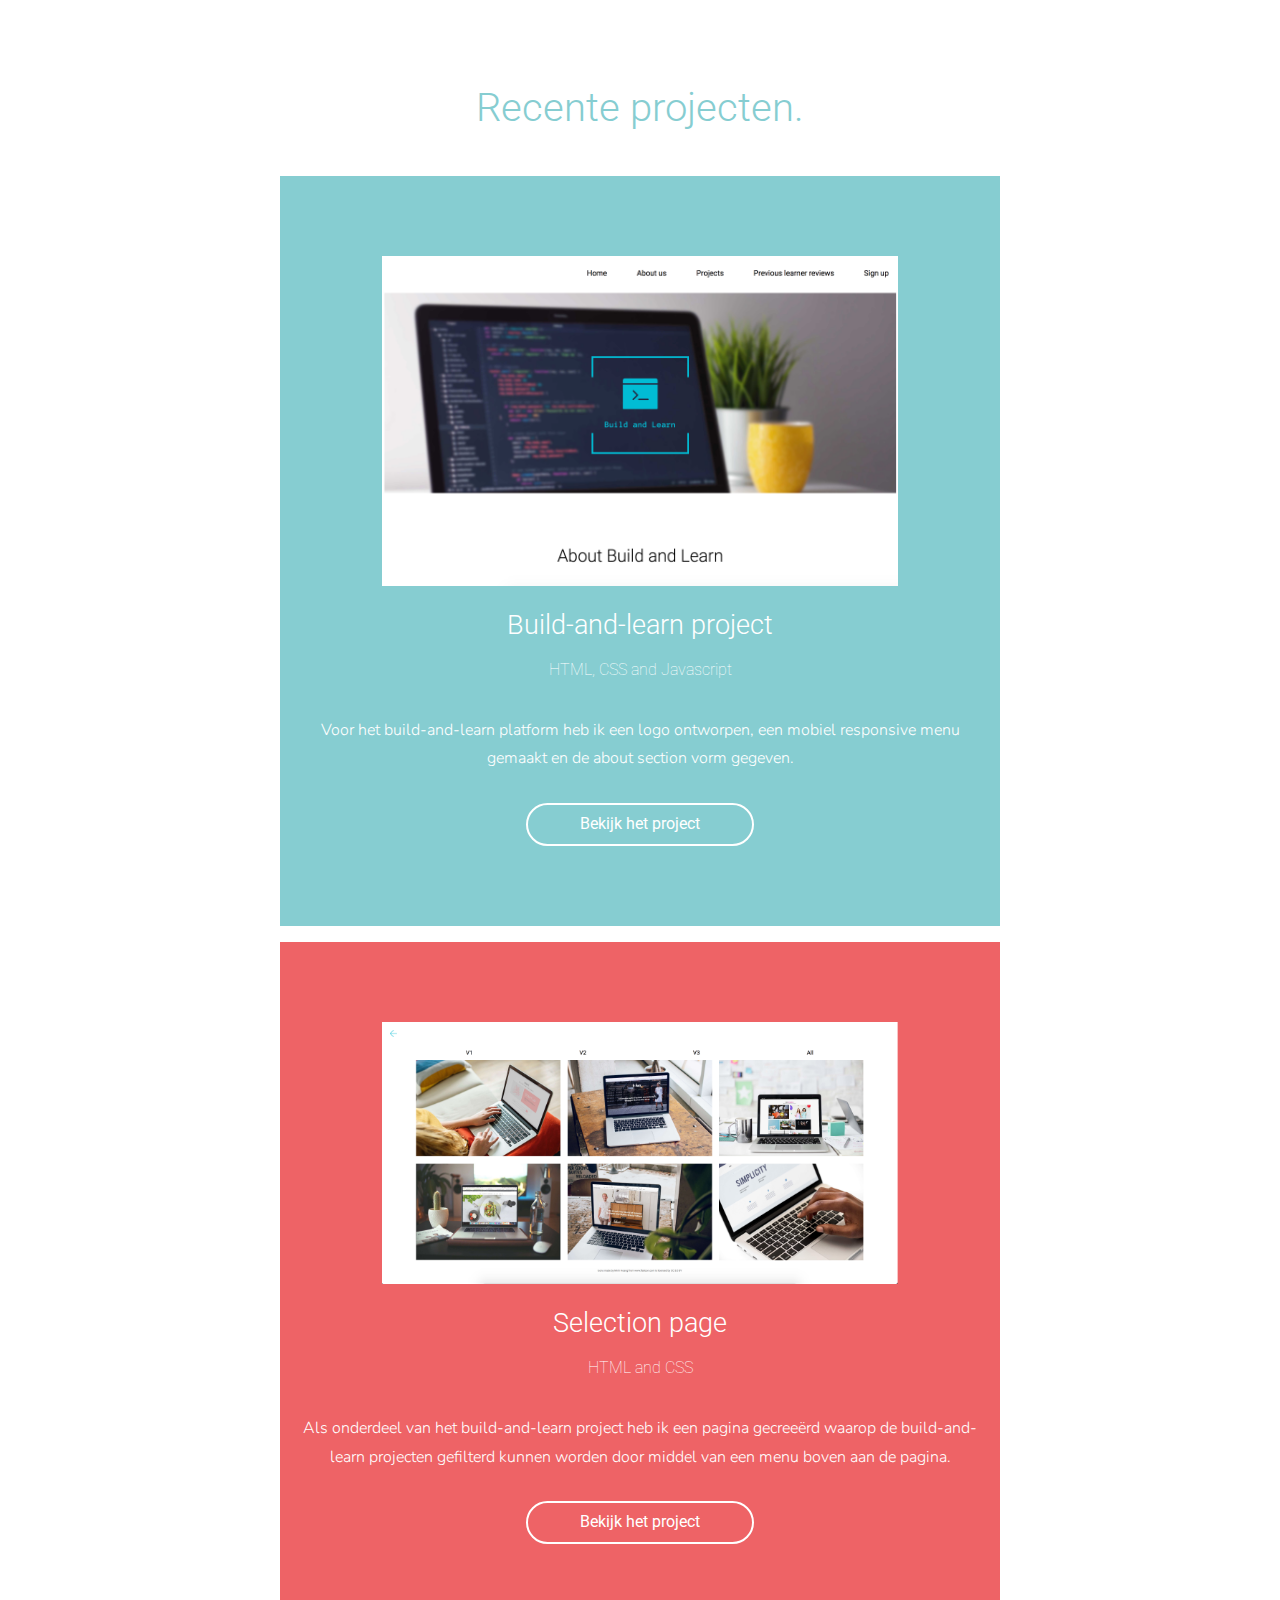
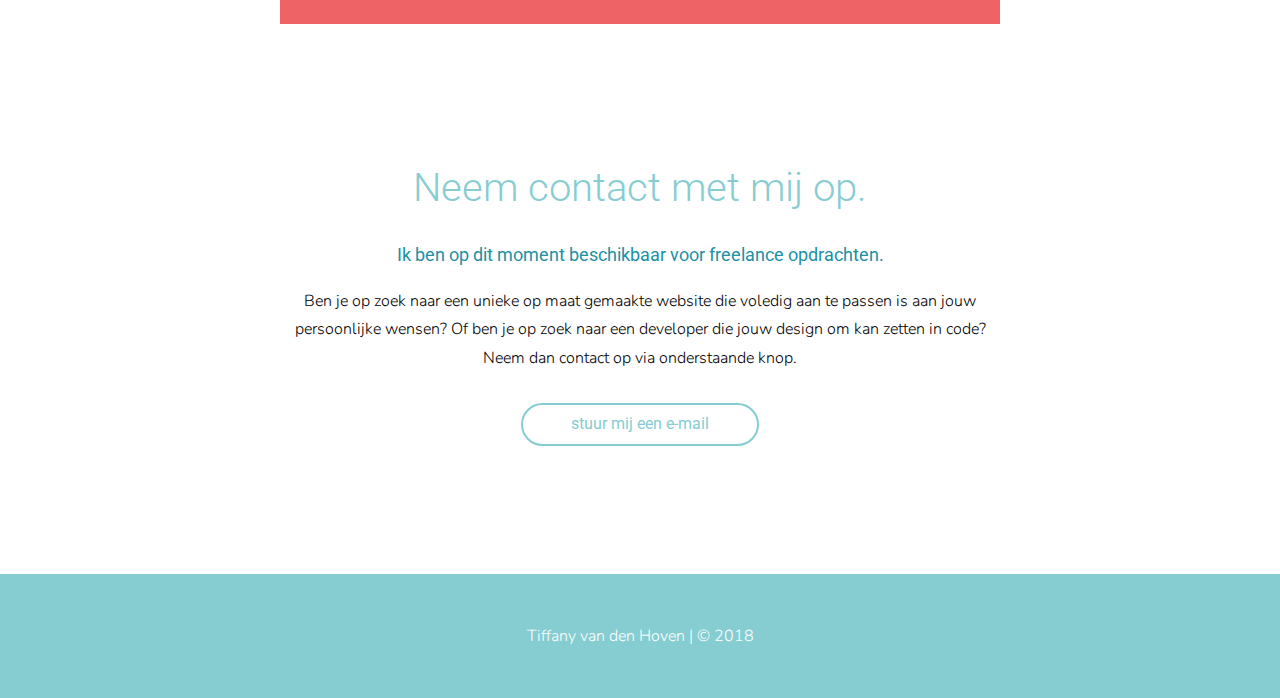
==== commit 953a0b4e: "removed text" ====
--- a/index.html
+++ b/index.html
@@ -37,7 +37,6 @@
       <section class="description">
         <div class="wrapper">
           <h1 class="white-text"> Mijn Expertise. </h1>
-          <p class="white-text"> De code die ik schrijf is geoptimaliseerd voor zoekmachines en heeft een snelle laadtijd. Ik besteed veel aandacht aan gebruiksvriendelijkheid bij het ontwikkelen van een website. Hierdoor zullen uw klanten de website met meer plezier gebruiken en voorkomt u dat ze naar de website van de concurrent gaan.  </p>
 
           <div class="flexbox">
 
@@ -94,7 +93,7 @@
         <div class="wrapper">
           <h1> Neem contact met mij op. </h1>
           <h2> Ik ben op dit moment beschikbaar voor freelance opdrachten.</h2>
-          <p> Ben je op zoek naar een unieke op maat gemaakte website die voledig aan te passen is naar jouw persoonlijke wensen? Of ben je op zoek naar een developer die jouw design om kan zetten in code? Neem dan contact op via onderstaande knop. </p>
+          <p> Ben je op zoek naar een unieke op maat gemaakte website die voledig aan te passen is aan jouw persoonlijke wensen? Of ben je op zoek naar een developer die jouw design om kan zetten in code? Neem dan contact op via onderstaande knop. </p>
           <a href="mailto:tiffanyvdhoven@gmail.com?Subject=Hallo"> <button class="button"> stuur mij een e-mail </button> </a>
         </div>
       </section>
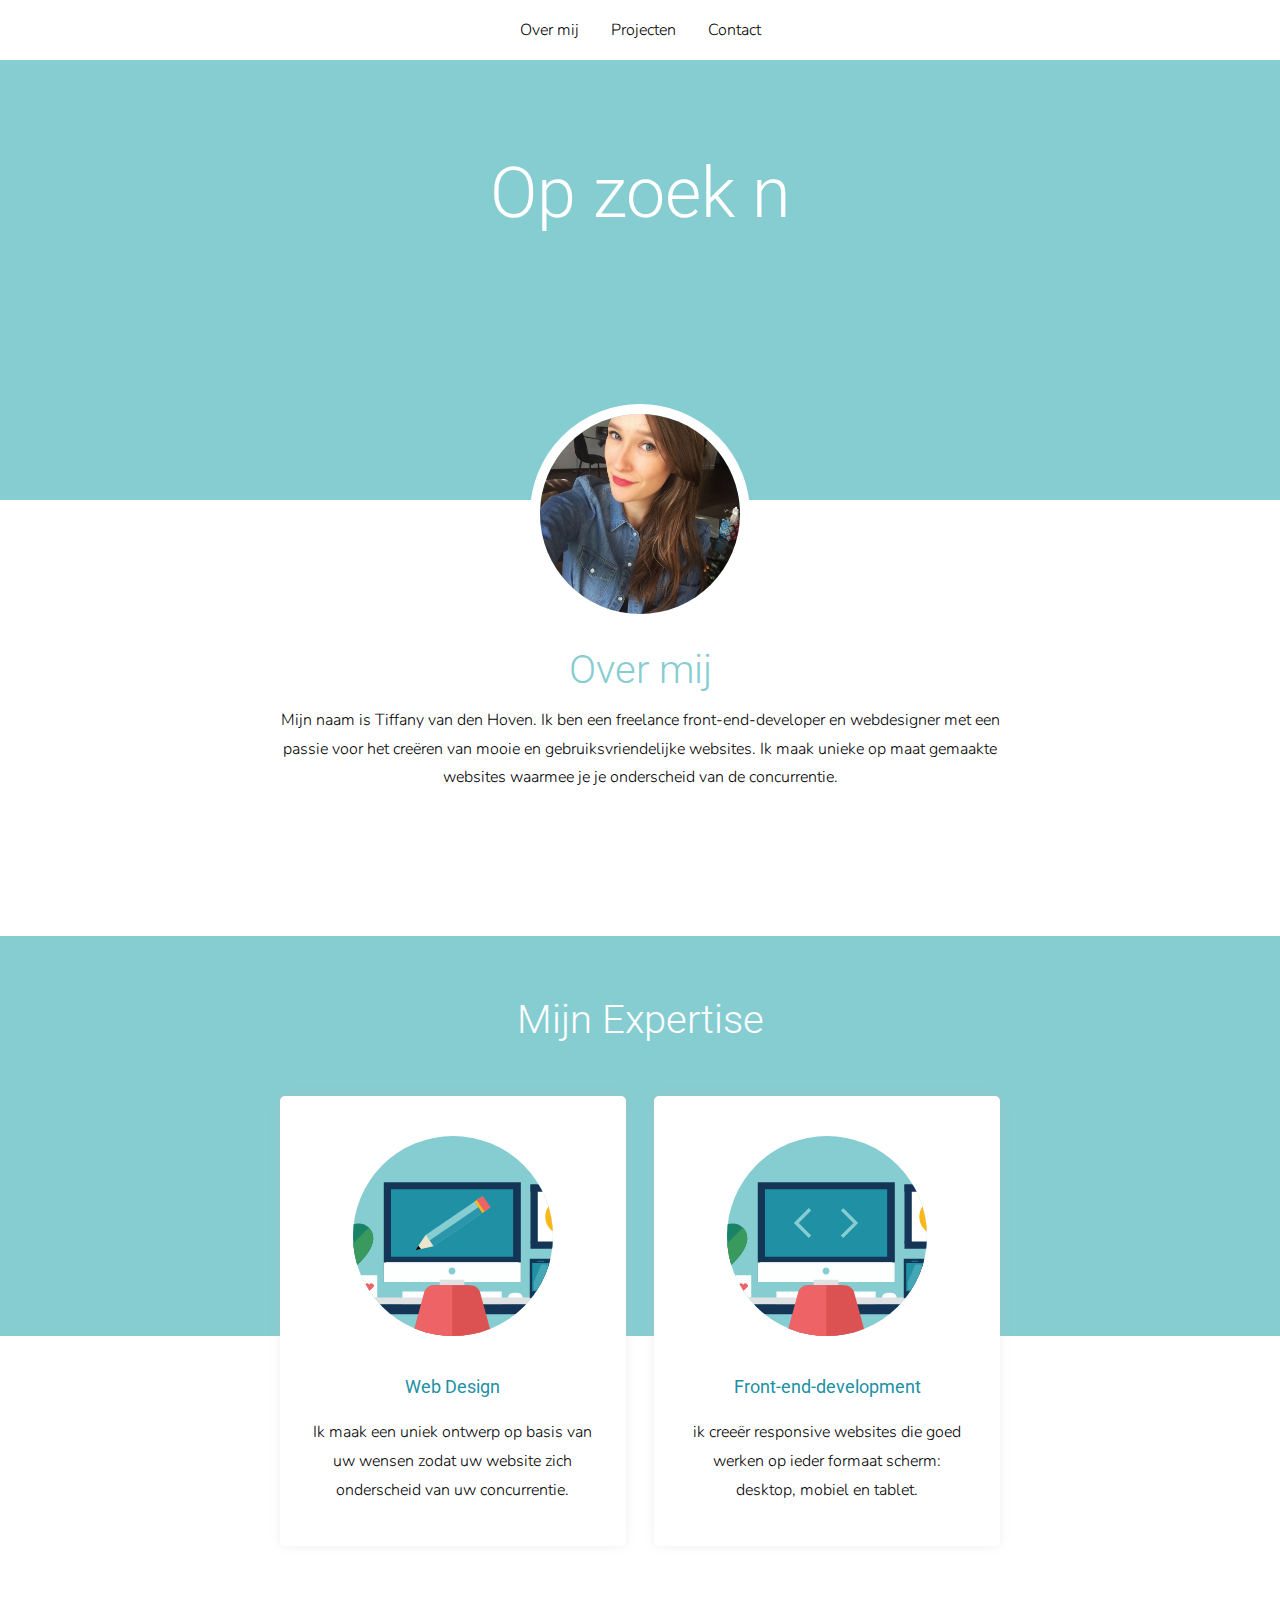
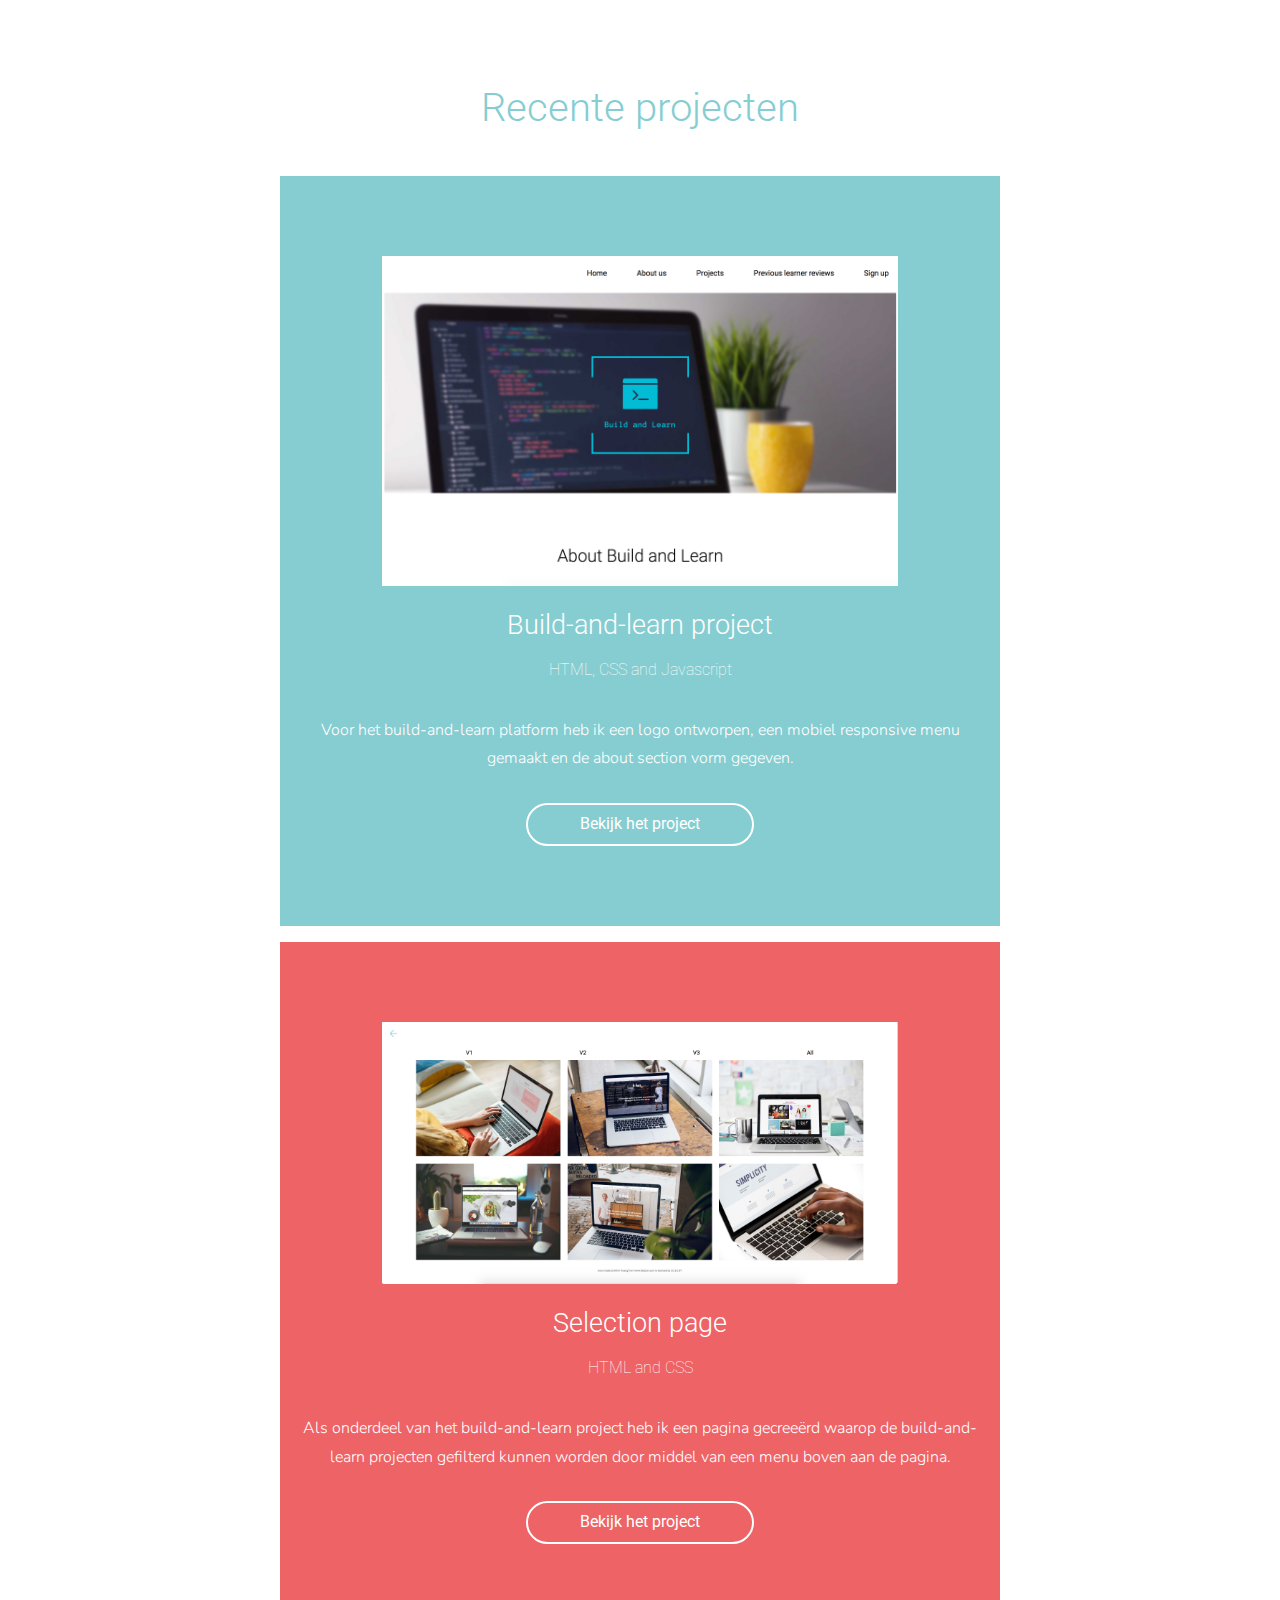
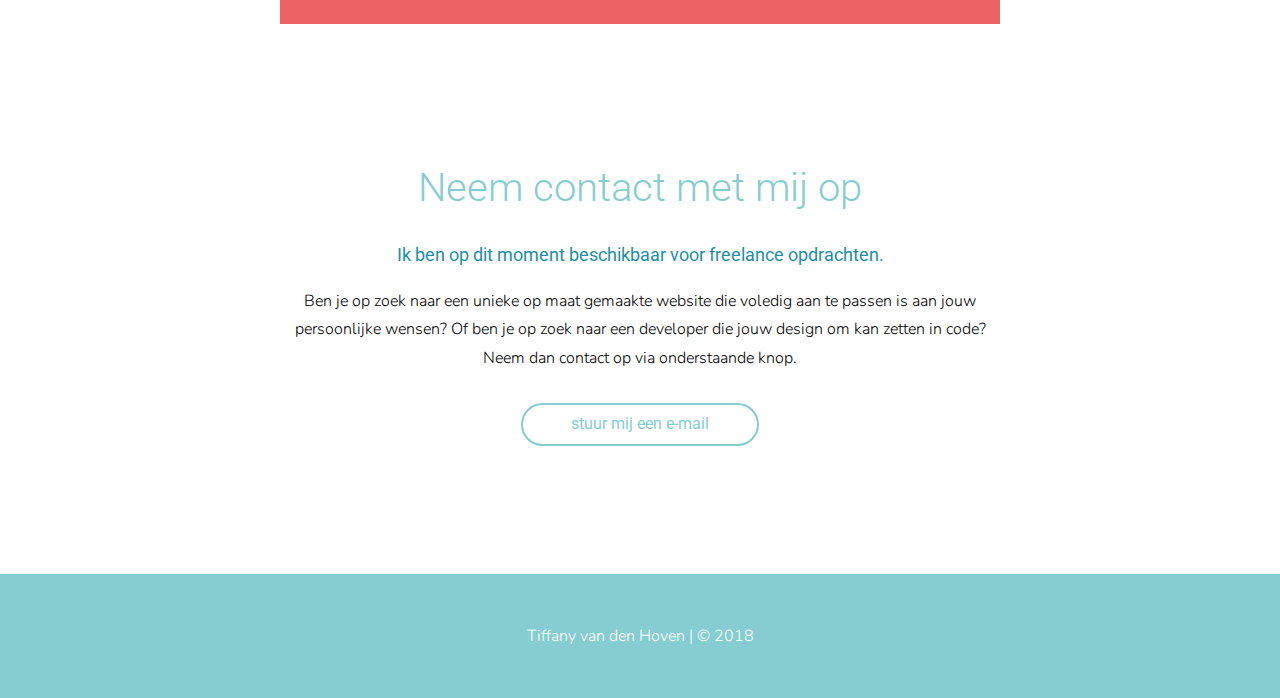
==== commit 849fdcc2: "removed text" ====
--- a/index.html
+++ b/index.html
@@ -36,7 +36,7 @@
 
       <section class="description">
         <div class="wrapper">
-          <h1 class="white-text"> Mijn Expertise. </h1>
+          <h1 class="white-text"> Mijn Expertise </h1>
 
           <div class="flexbox">
 
@@ -58,7 +58,7 @@
     </section>
 
       <section class="projects" id="projects">
-        <h1> Recente projecten. </h1>
+        <h1> Recente projecten </h1>
 
       <section class="project-wrapper padding-projects-section">
           <div class="project-1">
@@ -91,7 +91,7 @@
 
       <section class="contact" id="contact">
         <div class="wrapper">
-          <h1> Neem contact met mij op. </h1>
+          <h1> Neem contact met mij op </h1>
           <h2> Ik ben op dit moment beschikbaar voor freelance opdrachten.</h2>
           <p> Ben je op zoek naar een unieke op maat gemaakte website die voledig aan te passen is aan jouw persoonlijke wensen? Of ben je op zoek naar een developer die jouw design om kan zetten in code? Neem dan contact op via onderstaande knop. </p>
           <a href="mailto:tiffanyvdhoven@gmail.com?Subject=Hallo"> <button class="button"> stuur mij een e-mail </button> </a>
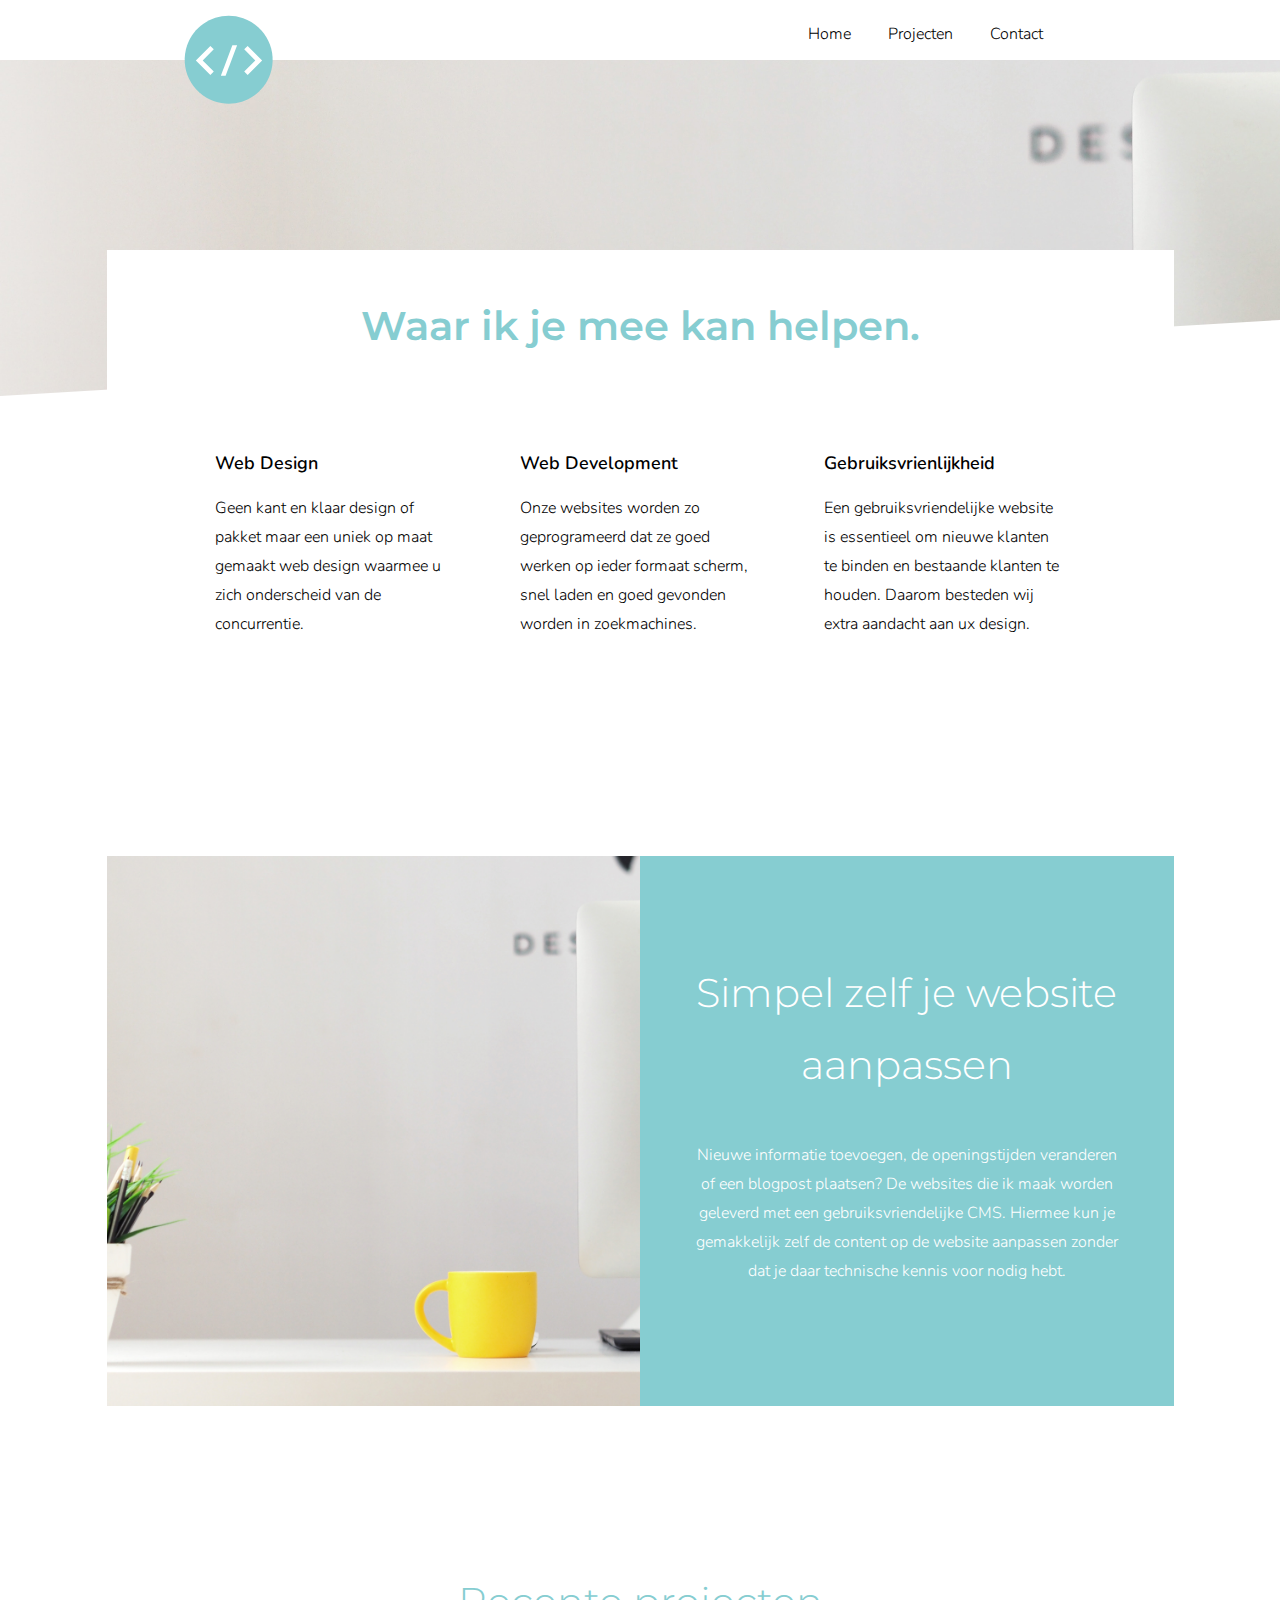
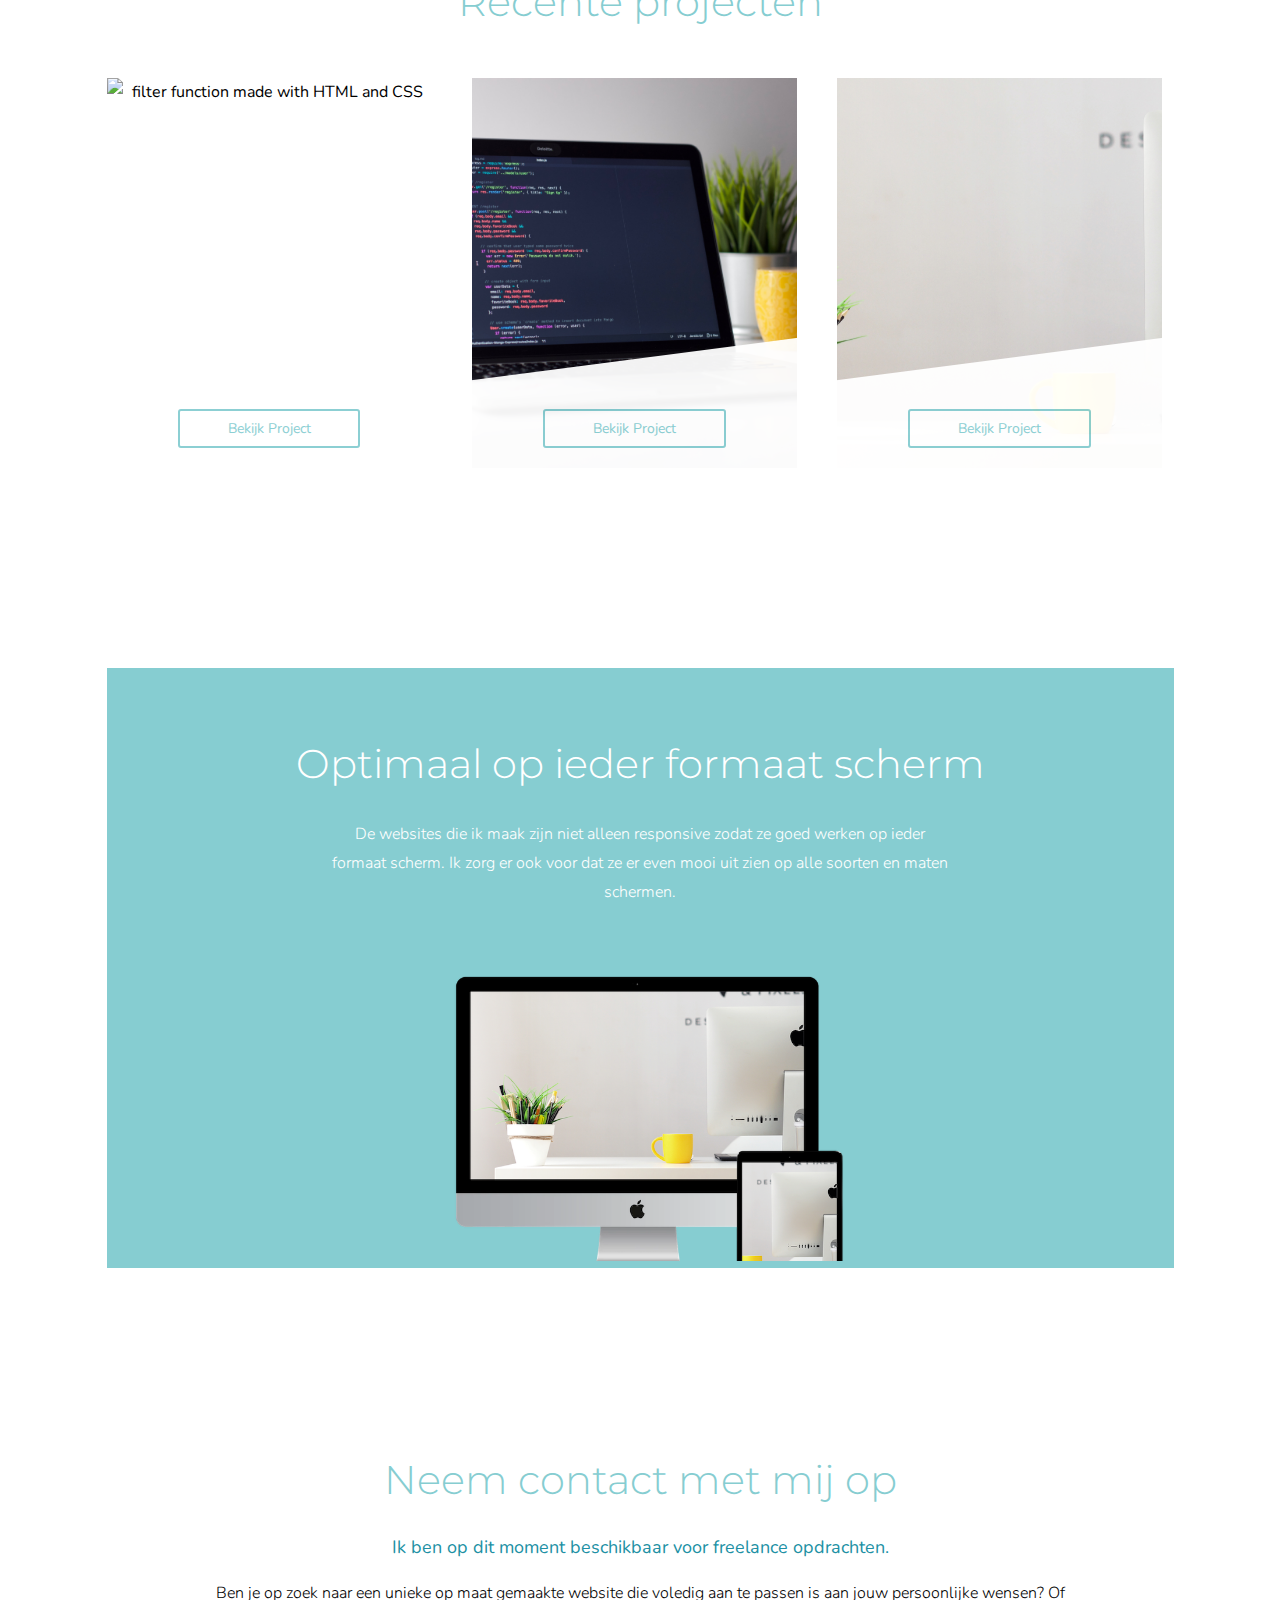
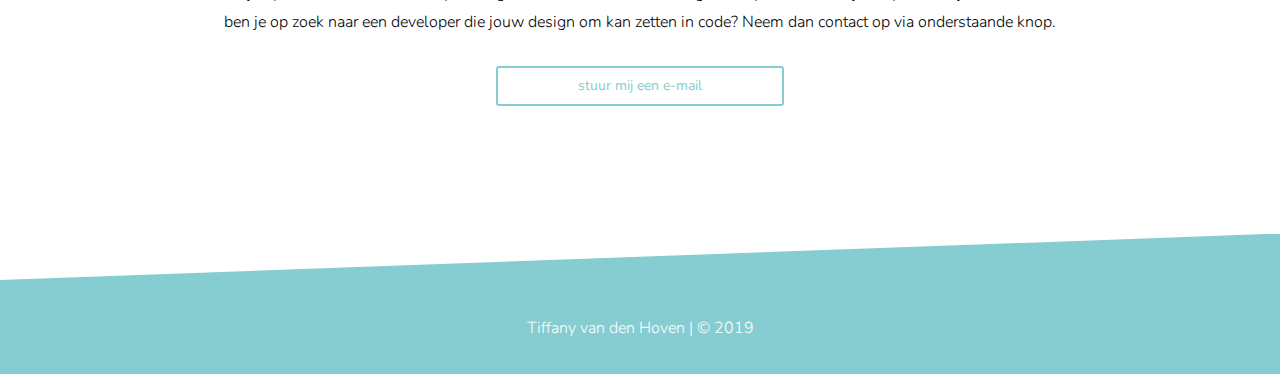
==== commit 586284fe: "full version only text to do" ====
--- a/index.html
+++ b/index.html
@@ -5,21 +5,20 @@
     <meta name="viewport" content="width=device-width, initial-scale=1.0">
     <title> Tiffany van den hoven | freelance front-end-developer en webdesigner.</title>
     <link rel="stylesheet" type="text/css" href="style.css">
-    <link href="https://fonts.googleapis.com/css?family=Nunito:300,400%7CRoboto:300,400" rel="stylesheet">
-    <script src="typewriter.js"> </script>
+    <link href="https://fonts.googleapis.com/css?family=Montserrat:600,300|Nunito:600,300" rel="stylesheet">
+    <script type="text/javascript" src="scroll.js"></script>
   </head>
 
   <body>
 
-    <header id="about">
-      <div class="header-background">
-        <h1 class="header-text" class="white-text"> Mijn naam is Tiffany van den Hoven. </h1>
-      </div>
+    <header id="home">
+      <div class="header-background"> </div>
       <nav>
         <ul>
-          <li> <a href="#about"> Over mij </a> </li>
-          <li> <a href="#projects"> Projecten </a> </li>
-          <li> <a href="#contact"> Contact </a> </li>
+          <li class="left"><img id="logo" class="logo" src="img/logo.svg" alt="logo"/></li>
+          <li class="right"> <a href="#home"> Home </a> </li>
+          <li class="right"> <a href="#projects"> Projecten </a> </li>
+          <li class="right"> <a href="#contact"> Contact </a> </li>
         </ul>
       </nav>
     </header>
@@ -28,66 +27,78 @@
 
       <section class="intro">
         <div class="wrapper">
-          <img class="circle-img tiffany-img" src="img/Tiffany.jpeg" alt="illustration of Tiffany">
-          <h1> Over mij </h1>
-          <p> Mijn naam is Tiffany van den Hoven. Ik ben een freelance front-end-developer en webdesigner met een passie voor het creëren van mooie en gebruiksvriendelijke websites. Ik maak unieke op maat gemaakte websites waarmee je je onderscheid van de concurrentie.</p>
+          <h1 class="intro-h1"> Waar ik je mee kan helpen. </h1>
+          <div class="flexbox">
+
+          <div class="what-we-do-section">
+            <h2 class="black-text"> Web Design </h2>
+            <p>  Geen kant en klaar design of pakket maar een uniek op maat gemaakt web design waarmee u zich onderscheid van de concurrentie.</p>
+          </div>
+
+          <div class="what-we-do-section">
+            <h2 class="black-text"> Web Development </h2>
+            <p> Onze websites worden zo geprogrameerd dat ze goed werken op ieder formaat scherm, snel laden en goed gevonden worden in zoekmachines.</p>
+          </div>
+
+          <div class="what-we-do-section">
+            <h2 class="black-text"> Gebruiksvrienlijkheid </h2>
+            <p> Een gebruiksvriendelijke website is essentieel om nieuwe klanten te binden en bestaande klanten te houden. Daarom besteden wij extra aandacht aan ux design. </p>
+          </div>
+
+
+        </div>
         </div>
       </section>
 
-      <section class="description">
-        <div class="wrapper">
-          <h1 class="white-text"> Mijn Expertise </h1>
-
-          <div class="flexbox">
-
-          <div class="webdesign">
-            <img class="circle-img" src="img/webdesign.svg" alt="web design illustration">
-            <h2> Web Design </h2>
-            <p> Ik maak een uniek ontwerp op basis van uw wensen zodat uw website zich onderscheid van uw concurrentie. </p>
-          </div>
-
-          <div class="webdesign">
-            <img class="circle-img" src="img/front-end-development.svg" alt="front-end-development illustration">
-            <h2> Front-end-development </h2>
-            <p> ik creeër responsive websites die goed werken op ieder formaat scherm: desktop, mobiel en tablet.</p>
-          </div>
-
-        </div>
-
+    <section class="cms-flexbox" id="cms">
+      <img class="cms-img" src="img/hero-img.jpg"/>
+      <div class="cms-text">
+        <h1 class="cms-text-box negative-margin-top">Simpel zelf je website aanpassen</h1>
+        <p class="cms-text-box"> Nieuwe informatie toevoegen, de openingstijden veranderen of een blogpost plaatsen? De websites die ik maak worden geleverd met een gebruiksvriendelijke CMS. Hiermee kun je gemakkelijk zelf de content op de website aanpassen zonder dat je daar technische kennis voor nodig hebt. </p>
       </div>
     </section>
 
-      <section class="projects" id="projects">
+      <section class="large-screen-grid" id="projects">
         <h1> Recente projecten </h1>
+          <div class="blog-grid">
 
-      <section class="project-wrapper padding-projects-section">
-          <div class="project-1">
-          <img class="project-img" src="img/build-and-learn-project.jpg" alt="project for build and learn V1">
-          <h1 class="white-text project-h1"> Build-and-learn project </h1>
-          <h2 class="white-text project-h2"> HTML, CSS and Javascript </h2>
-          <p class="white-text"> Voor het build-and-learn platform heb ik een logo ontworpen, een mobiel responsive menu gemaakt en de about section vorm gegeven. </p>
-          <a href="https://tiffanyvdhoven.github.io/Build-and-Learn/" target="_blank"> <button class="project-button-1"> Bekijk het project </button> </a>
-        </div>
+        <div class="blog container">
+            <img class="blog-grid-img" src="img/project-3.jpg" alt="filter function made with HTML and CSS">
+            <div class="overlay">
+              <h2 class="overlay-h2"> Recepten website </h2>
+              <p class="overlay-p"> Compleet redesign van website en huisstijl voor een recepten website.</p>
+              <a href="https://receptenzondergluten.nl/" target="_blank"> <button class="overlay-button">  Bekijk Project </button> </a>
+            </div>
+          </div>
+
+          <div class="blog container">
+              <img class="blog-grid-img" src="img/project-2.jpg" alt="filter function made with HTML and CSS">
+              <div class="overlay">
+                <h2 class="overlay-h2"> Build-and-Learn </h2>
+                <p class=" overlay-p"> Samenwerking voor een nieuw platform voor build-and-learn.</p>
+                <a href="https://tiffanyvdhoven.github.io/Build-and-Learn/index.html" target="_blank"> <button class="overlay-button"> Bekijk Project </button> </a>
+              </div>
+            </div>
+
+
+            <div class="blog container">
+                <img class="blog-grid-img" src="img/hero-img.jpg" alt="filter function made with HTML and CSS">
+                <div class="overlay">
+                  <h2 class="overlay-h2"> Selection page</h2>
+                  <p class=" overlay-p"> Programma om projecten te filteren op basis van categorien.</p>
+                  <a href="https://tiffanyvdhoven.github.io/Build-and-Learn/projects.html" target="_blank"> <button class="overlay-button">  Bekijk Project </button> </a>
+                </div>
+              </div>
+
       </section>
 
-      <section class="project-wrapper">
-        <div class="project-2">
-          <img class="project-img" src="img/filter-function.jpg" alt="filter function made with HTML and CSS">
-          <h1 class="white-text project-h1"> Selection page </h1>
-          <h2 class="white-text project-h2"> HTML and CSS </h2>
-          <p class="white-text"> Als onderdeel van het build-and-learn project heb ik een pagina gecreeërd waarop de build-and-learn projecten gefilterd kunnen worden door middel van een menu boven aan de pagina. </p>
-            <a href="https://tiffanyvdhoven.github.io/Build-and-Learn/projects.html" target="_blank">  <button class="project-button-2"> Bekijk het project </button> </a>
-        </div>
+      <section class="responsive-section" id="responsive">
+        <h1 class="responsive-section-h1 white-text">Optimaal op ieder formaat scherm</h1>
+        <p class="responsive-section-p white-text">
+          De websites die ik maak zijn niet alleen responsive zodat ze goed werken op ieder formaat scherm. Ik zorg er ook voor dat ze er even mooi uit zien op alle soorten en maten schermen.
+        </p>
+        <img class="responsive-section-img" src="img/responsive.png" alt="responsive websites op maat"/>
       </section>
-
-      <!-- <section class="project-wrapper">
-        <div class="project-3">
-          <h1 class="white-text project-h1"> More Projects </h1>
-          <h2 class="white-text project-h2"> PHP </h2>
-          <p class="white-text"> Contact form that will send an e-mail to the website owner made using PHP. </p>
-          <button class="project-button-3"> Bekijk het project </button>
-        </div>
-      </section> -->
 
       <section class="contact" id="contact">
         <div class="wrapper">
@@ -101,7 +112,7 @@
     </main>
 
     <footer>
-      <p class="white-text"> Tiffany van den Hoven | &copy; 2018 </p>
+      <p class="white-text"> Tiffany van den Hoven | &copy; 2019 </p>
     </footer>
 
   </body>
--- a/style.css
+++ b/style.css
@@ -1,5 +1,7 @@
+/* ---------- ALGEMENE STYLING -----------  */
+
 * {
-  font-family: 'Roboto', sans-serif;
+  font-family: 'Nunito', sans-serif;
   text-align: center;
   box-sizing: border-box;
   margin: 0;
@@ -22,11 +24,15 @@
 
 @media (min-width: 768px){
 .wrapper {
-    max-width: 750px;
-}
-}
-
-/* Typography styling */
+    max-width: 900px;
+}
+}
+
+.padding-top {
+    padding-top: 20px;
+}
+
+/* ---------- TYPOGRAPHY STYLING -----------  */
 
 h1 {
   color: #86CDD1;
@@ -46,181 +52,452 @@
 a {
   font-size: 16px;
   font-weight: 300;
-  font-family: 'Nunito', sans-serif;
 }
 
 .white-text {
     color: white;
 }
 
+.black-text {
+  color: black;
+  font-weight: 600;
+}
+
+.align-left {
+  text-align: left;
+}
+
 @media (max-width: 350px) {
-h1 {
-  font-size: 30px;
-}
-}
-
-/* header styling */
-
-.header-background {
-  width: 100%;
-  height: 500px;
-  background-color: #86CDD1;
-  color: white;
-  padding-top: 50px; /* for fixed top header */
-  z-index: -1; /* for header layer */
-}
-
-.tiffany-img {
-  z-index: 0;
-  margin-top: -6em;
-}
-
-/* Styling for typwriter animation */
-
-.header-text {
-  padding-top: 80px;
-  font-size: 40px;
-  color: white;
-  margin: auto;
-}
-
+  h1 {
+    font-size: 30px;
+  }
+}
+
+/* ---------- NAVIGATION STYLING -----------  */
+
+/* basic naviagtion styling */
+
+nav ul {
+  text-align: center;
+  list-style-type: none;
+}
+
+nav a {
+  text-decoration: none;
+  color: black;
+}
+
+nav a:hover {
+  color: #86CDD1;
+}
+
+
+/* navigation for small screens (up to 420px) */
+
+  nav ul {
+    display: flex;
+    justify-content: space-between;
+    flex-wrap: wrap;
+    position: fixed;
+    top: 0;
+    width: 100%;
+    background-color: white;
+    z-index: 99;
+    height: 50px;
+  }
+
+  .logo {
+    width: 60px;
+    margin-top: 10px;
+  }
+
+  ul {
+    padding-left: 0px;
+    margin: auto;
+    padding-left: 5%;
+    padding-right: 5%;
+  }
+
+  .right {
+    margin-left: 5px;
+    margin-right: 5px;
+    margin-top: 15px;
+  }
+
+
+/* navigation for screens between 420px and 700px */
+
+@media (min-width: 470px) {
+
+  nav ul {
+    /* fixed menu styling */
+    height: 60px;
+  }
+
+  .logo {
+    width: 100px;
+  }
+
+  .left {
+    display: block;
+    float: left;
+  }
+
+  .right {
+    display: inline-block;
+    margin-left: 10%;
+    margin-top: 20px;
+    float: left;
+  }
+
+}
+
+/* navigation for screens larger than 700px*/
 
 @media (min-width: 700px) {
-
-.header-text {
-  /* padding-top: 170px; */
-  font-size: 50px;
-}
-
-}
-
-@media (min-width: 1200px) {
-
-.header-text {
-  /* padding-top: 170px; */
-  font-size: 70px;
-}
-
-}
-
-/* menu styling */
-
 
 nav ul {
   /* flexbox styling */
 	display: flex;
-  justify-content: center;
-  display: -webkit-box; /* flexbox voor safari */
-  -webkit-box-pack: center; /* justify-content voor safari */
-	list-style-type: none;
+  display: -webkit-flex; /* flexbox voor safari */
+  justify-content: flex-end;
+  -webkit-box-pack: flex-end; /* justify-content voor safari */
+  list-style-type: none;
+
   /* fixed menu styling */
   position: fixed;
   top: 0;
   width: 100%;
   background-color: white;
   z-index: 99;
-  height: 60px
-}
-
-nav ul:first-child {
-  padding-left: 2em;
-}
-
-nav li {
-  padding-right: 2em;
-  padding-top: 1em;
-  padding-bottom: 2em;
-}
-
-nav a {
-	text-decoration: none;
-	color: black;
-}
-
-/* hover menu colour */
-
-nav a:hover {
-	color: #86CDD1;
+  height: 60px;
+}
+
+.left {
+  margin-left: 10%;
+  margin-right: auto;
+  margin-top: auto;
+}
+
+.right {
+  margin-left: 2em;
+  margin-top: 20px;
+}
+
+.right:last-child {
+  margin-right: 15%;
+}
+
+}
+
+/* logo gets small with js on scroll */
+.small-logo {
+  width: 60px;
+  margin-top: 0px;
 }
 
 /* padding for menu sections  */
 
-#projects,
-#contact {
-  padding-top: 80px;
-}
-
-/* Styling sections */
+#contact,
+#about {
+  padding-top: 8em;
+}
+
+#projects {
+  padding-top: 10em;
+}
+
+#responsive,
+#cms {
+  margin-top: 8em;
+}
+
+/* ---------- INTRO HEADER STYLING -----------  */
+
+.header-background {
+  clip-path: polygon(0 0, 100% 0, 100% 80%, 0 99%);
+  -webkit-clip-path: polygon(0 0, 100% 0, 100% 80%, 0 99%);
+  background: url(img/hero-img.jpg) fixed no-repeat;
+  background-size: cover;
+  height: 400px;
+  padding-top: 50px; /* for fixed top header */
+  z-index: -1; /* for header layer */
+}
 
 .intro {
-  padding-bottom: 9em;
-}
-
-.contact {
-  margin-top: 3em;
-  padding-bottom: 8em;
-}
-
-.padding-projects-section {
-    padding-top: 2em;
-  }
-
-  .circle-img {
-  width: 220px;
-  height: 220px;
-  border-radius: 50%;
-  border: 10px solid white;
-  }
-
-  .webdesign,
-  .development {
-    border-radius: 5px;
-    background-color: white;
-    padding: 30px;
-  }
-
-  .description {
-    background-color: #86CDD1;
-    padding-bottom: 6em;
-    padding-top: 3em;
-    height: 400px;
-    margin-bottom: 40em;
-  }
-
-  .flexbox {
-    display: flex;
-    flex-flow: wrap;
-    justify-content: center;
-    margin-top: 40px;
-  }
-
-  @media (min-width: 800px) {
-
-  .description {
-    margin-bottom: 16em;
-  }
-
-  .flexbox {
-    display: flex;
-    justify-content: space-between;
-    margin-top: 40px;
-  }
-
-    .webdesign,
-    .development {
-      width: 48%;
-      margin: 0;
-      height: 450px;
-      -webkit-box-shadow: 0px 0px 10px 0px rgba(191,191,191,0.26);
-      -moz-box-shadow: 0px 0px 10px 0px rgba(191,191,191,0.26);
-      box-shadow: 0px 0px 10px 0px rgba(191,191,191,0.26);
-    }
-  }
-
-
-/* button styling */
+  padding-top: 40px;
+  position: relative;
+  background-color: white;
+  width: 95%;
+  max-width: 1067px;
+  /* height: 440px; */
+  margin-top: -150px;
+  margin-left: auto;
+  margin-right: auto;
+  z-index: 0;
+}
+
+h1 {
+    font-family: 'Montserrat', sans-serif;
+}
+
+.intro-h1 {
+    font-family: 'Montserrat', sans-serif;
+    font-weight: 600;
+}
+
+.intro-h1, .intro-p {
+  padding-bottom: 20px;
+  margin: auto;
+  width: 80%;
+}
+
+@media (min-width: 800px) {
+  .intro-p, .intro-h1 {
+    width: 70%;
+  }
+}
+
+
+/* ---------- WHAT WE DO SECTION -----------  */
+
+/* .circle-img {
+background-color: #86CDD1;
+width: 220px;
+height: 220px;
+border-radius: 50%;
+border: 10px solid white;
+margin: auto;
+} */
+
+.what-we-do {
+  margin-bottom: 6em;
+}
+
+.what-we-do-section {
+  margin-bottom: 5em;
+}
+
+.what-we-do-section > * {
+  text-align: left;
+}
+
+.flexbox {
+  display: flex;
+  flex-flow: wrap;
+  justify-content: center;
+  margin-top: 40px;
+}
+
+@media (min-width: 800px) {
+
+.what-we-do {
+  margin-bottom: 9em;
+}
+
+.flexbox {
+  display: flex;
+  justify-content: space-between;
+  margin-top: 40px;
+}
+
+  .what-we-do-section {
+    width: 30%;
+    padding: 10px;
+  }
+}
+
+/* ---------- CMS SECTION -----------  */
+
+/* CMS section mobile screens */
+/* text en afbeelding onder elkaar */
+
+.cms-flexbox {
+  display: flex;
+  flex-direction: column-reverse;
+  background-color: #86CDD1;
+  max-width: 1067px;
+  margin: auto;
+}
+
+.cms-img, .cms-text {
+  width: 100%;
+}
+
+.cms-img {
+  padding-top: 60px;
+}
+
+.cms-text-box {
+  padding-top: 40px;
+  text-align: center;
+  width: 80%;
+  margin: auto;
+  color: white;
+}
+
+@media (min-width: 750px) {
+
+  .negative-margin-top {
+    margin-top: -60px;
+  }
+
+}
+
+/* CMS section larger screens */
+/* text en afbeelding naast elkaar */
+
+@media (min-width: 750px) {
+
+  .cms-flexbox {
+    flex-direction: row;
+    height: 550px;
+    padding-bottom: 0px;
+  }
+
+  .cms-img {
+    padding-top: 0px;
+    width: 50%;
+    object-fit: cover;
+  }
+
+  .cms-text {
+    width: 50%;
+    margin: auto;
+  }
+}
+
+/* ---------- PROJECT SECTION -----------  */
+
+.blog-grid {
+  padding-top: 40px;
+  margin: auto;
+}
+
+.blog-grid-img {
+  width: 80%;
+  padding-bottom: 10px;
+  height: 200px;
+}
+
+.blog-grid-p {
+  padding-bottom: 40px;
+}
+
+
+/* 3 row blog grid vanaf 500px */
+
+@media (min-width: 700px) {
+
+.blog {
+  display: flex;
+  flex-flow: wrap;
+  justify-content: flex-start;
+  width: 33%;
+  padding-bottom: 40px;
+}
+
+.blog-grid-img {
+  padding-right: 20px;
+  padding-left: 20px;
+  width: 100%;
+}
+
+.blog-grid {
+  display: flex;
+  flex-flow: wrap;
+  justify-content: flex-start;
+}
+
+.blog-grid-p {
+    padding-left: 20px;
+}
+
+.blog-post {
+  flex-basis: 28%;
+  -ms-flex: auto;
+  position: relative;
+  margin: 20px;
+}
+
+.large-screen-grid {
+  width: 90%;
+  margin: auto;
+  max-width: 1107px;
+}
+
+}
+
+/* ---------- RESPONSIVE SECTION -----------  */
+
+.responsive-section {
+  max-width: 1067px;
+  background-color: #86CDD1;
+  margin: auto;
+  margin-top: 10em;
+}
+
+@media (min-width: 1067px) {
+  .responsive-section {
+    height: 600px;
+    overflow: hidden;
+  }
+}
+
+/* text responsive section */
+
+.responsive-section-h1 {
+  width: 80%;
+  max-width: 747px;
+  margin: auto;
+  padding-top: 60px;
+}
+
+.responsive-section-p {
+  width: 80%;
+  margin: auto;
+  padding-top: 20px;
+}
+
+@media (min-width: 743px) {
+  .responsive-section-p {
+    width: 66%;
+    max-width: 625px;
+  }
+}
+
+/* image responsive section */
+
+.responsive-section-img {
+  position: relative;
+  top: 9px;
+  width: 90%;
+  margin-top: 60px;
+}
+
+@media (min-width: 720px) {
+  .responsive-section-img {
+    width: 60%;
+   }
+}
+
+@media (min-width: 975px) {
+  .responsive-section-img {
+    width: 40%;
+   }
+}
+
+/* ---------- CONTACT STYLING -----------  */
+
+  .contact {
+    margin-top: 3em;
+    padding-bottom: 8em;
+  }
+
+  /* button styling */
 
 	.button {
+    border-radius: 3px;
 		width: 80%;
 		margin: 30px 10% 0px 10%;
     color: white;
@@ -228,8 +505,7 @@
     color: #86CDD1;
 		border: solid 2px #86CDD1;
 		padding: 5px;
-		border-radius: 180px;
-		font-size: 16px;
+		font-size: 14px;
 		text-decoration: none;
     transition: 0.3s;
 	}
@@ -246,128 +522,215 @@
   }
 }
 
-/* footer styling */
+
+/* ---------- FOOTER SECTION -----------  */
 
 footer {
+  /* clip-path: polygon(0 0, 100% 0, 100% 80%, 0 99%);
+  -webkit-clip-path: polygon(0 0, 100% 0, 100% 80%, 0 99%); */
+  clip-path: polygon(0 33%, 100% 0, 100% 100%, 0 100%);
+  /* -webkit-clip-path: polygon(0 99%, 100% 80%, 100% 0, 0 0); */
   background-color: #86CDD1;
-  padding: 3em;
-}
-
-/* Project section styling */
-
-/* project card styling  */
+  padding-top: 5em;
+}
+
+footer > p {
+  padding-bottom: 2em;
+}
+/* test */
+.container {
+  position: relative;
+  margin-bottom: 3em;
+}
+
+.blog-grid-img {
+  display: block;
+  /* width: 80%; */
+  margin: auto;
+  object-fit: cover;
+  height: 400px;
+}
+
+.overlay {
+  -webkit-clip-path: polygon(0 48%, 100% 21%, 100% 100%, 0% 100%);
+  clip-path: polygon(0 48%, 100% 21%, 100% 100%, 0% 100%);
+  position: absolute;
+  bottom: 0;
+  height: 100%;
+  width: 100%;
+  background-color: white;
+  opacity: 0.95;
+}
+
+.overlay-button {
+  position: absolute;
+  left: 25%;
+  right: 25%;
+  bottom: 8%;
+  background-color: white;
+  color: #86CDD1;
+  border: 2px solid #86CDD1;
+  border-radius: 3px;
+  padding: 5px;
+  width: 50%;
+  font-size: 14px;
+}
+
+.overlay-button:hover {
+  background-color: #86CDD1;
+  color: white;
+  border: 2px solid white;
+}
+
+.overlay-h2 {
+  position: absolute;
+  width: 50%;
+  top: 40%;
+  left: 25%;
+  /* padding-top: 45%; */
+}
+
+.overlay-p {
+  position: absolute;
+  top: 55%;
+  width: 70%;
+  left: 15%;
+}
+
+@media (min-width: 644px) {
+  .overlay {
+    height: 80%;
+  }
+}
+
+@media (min-width: 700px) {
+
+  .overlay {
+    -webkit-clip-path: polygon(0 48%, 100% 21%, 100% 100%, 0% 100%);
+    clip-path: polygon(0 48%, 100% 21%, 100% 100%, 0% 100%);
+    left: 0;
+    bottom: 10%;
+    height: 40%;
+  }
+
+  .container:hover .overlay {
+    -webkit-clip-path: polygon(0 38%, 100% 28%, 100% 100%, 0% 100%);
+    clip-path: polygon(0 38%, 100% 28%, 100% 100%, 0% 100%);
+    height: 110%;
+  }
+
+  .overlay-button {
+    position: absolute;
+    left: 25%;
+    right: 25%;
+    bottom: 15%;
+  }
+
+  .container:hover .overlay-button {
+    bottom: 6%;
+  }
+
+  /* .blog {
+    width: 50%;
+  } */
+
+  .overlay-p, .overlay-h2 {
+    visibility: hidden;
+  }
+
+  .container:hover .overlay-p,
+  .container:hover .overlay-h2 {
+    visibility: visible;
+  }
+
+  .overlay-h2 {
+    width: 90%;
+    left: 5%;
+  }
+
+
+}
+
+@media (min-width: 1067px) {
+
+  .container:hover .overlay {
+    height: 90%;
+  }
+
+  .blog {
+    width: 33%;
+    margin-bottom: -250px;
+  }
+
+  /* .no-show {
+    visibility: hidden;
+  } */
+
+  #projects {
+    margin-bottom: 25em;
+  }
+
+}
+
+/* ---------- PROJECT PAGE DONE -----------  */
+
+.responsive-section-project {
+  clip-path: polygon(0 0, 100% 0, 100% 80%, 0 99%);
+  -webkit-clip-path: polygon(0 0, 100% 0, 100% 80%, 0 99%);
+  width: 100%;
+  background-color: #86CDD1;
+  height: 400px;
+}
+
+.project-info {
+  margin-top: 4em;
+  margin-bottom: 7em;
+}
+
+.left-button {
+  width: 33%;
+  margin: 30px 80% 0px 0%;
+}
+
+.project-h1 {
+  width: 80%;
+  max-width: 747px;
+  margin: auto;
+  padding-top: 80px;
+}
+
+
+/* image responsive section */
 
 .project-img {
-  width: 75%;
-}
-
-.project-1,
-.project-2,
-.project-3 {
-  padding-top: 5em;
-  padding-bottom: 5em;
-  padding-left: 1em;
-  padding-right: 1em;
-  margin-bottom: 1em;
-}
-
-.project-1 {
-  background-color: #86CDD1;
-}
-
-.project-2 {
-  background-color: #EE6366;
-}
-
-.project-3 {
-  background-color: #F8B818;
-}
-
-/* project cards typography */
-
-.project-h1 {
-  font-size: 27px;
-  padding-top: 0.5em;
-  line-height: 32px;
-}
-
-.project-h2 {
-  font-weight: lighter;
-  font-size: 16px;
-  padding-bottom: 1em;
-}
-
-/* white space around cards on bigger screens */
-
-@media (min-width: 600px) {
-.project-wrapper {
-  margin-right: auto;
-  margin-left: auto;
-  padding-left: 15px;
-  padding-right: 15px;
-}
-}
-
-@media (min-width: 992px){
-.project-wrapper {
-    max-width: 970px;
-}
-}
-
-@media (min-width: 600px){
-.project-wrapper {
-    max-width: 750px;
-}
-}
-
-/* project button styling  */
-
-	.project-button-1,
-  .project-button-2,
-  .project-button-3 {
-		width: 80%;
-		margin: 30px 10% 0px 10%;
-    color: white;
-    border: solid 2px white;
-		padding: 5px;
-		border-radius: 180px;
-		font-size: 16px;
-		text-decoration: none;
-    transition: 0.3s;
-	}
-
-  .project-button-1 {
-    background-color: #86CDD1;
-  }
-
-  .project-button-1:hover {
-    background-color: white;
-    color: #86CDD1;
-  }
-
-  .project-button-2 {
-    background-color: #EE6366;
-  }
-
-  .project-button-2:hover {
-    background-color: white;
-    color: #EE6366;
-  }
-
-  .project-button-3 {
-    background-color: #F8B818;
-  }
-
-  .project-button-3:hover {
-    background-color: white;
-    color: #F8B818;
-  }
-
-  @media (min-width: 500px) {
-    .project-button-1,
-    .project-button-2,
-    .project-button-3 {
-      	width: 33%;
-        margin: 30px 33% 0px 33%;
-    }
-}
+  position: relative;
+  width: 90%;
+  margin-top: 120px;
+}
+
+@media (min-width: 464px) {
+  .project-img {
+    margin-top: 40px;
+   }
+}
+
+@media (min-width: 720px) {
+  .project-img {
+    width: 60%;
+   }
+}
+
+@media (min-width: 1100px) {
+  .project-img {
+    margin-top: 16px;
+    width: 40%;
+    left: -20%;
+   }
+
+   .project-h1 {
+     width: 80%;
+     position: relative;
+     top: 25%;
+     left: 20%;
+   }
+}
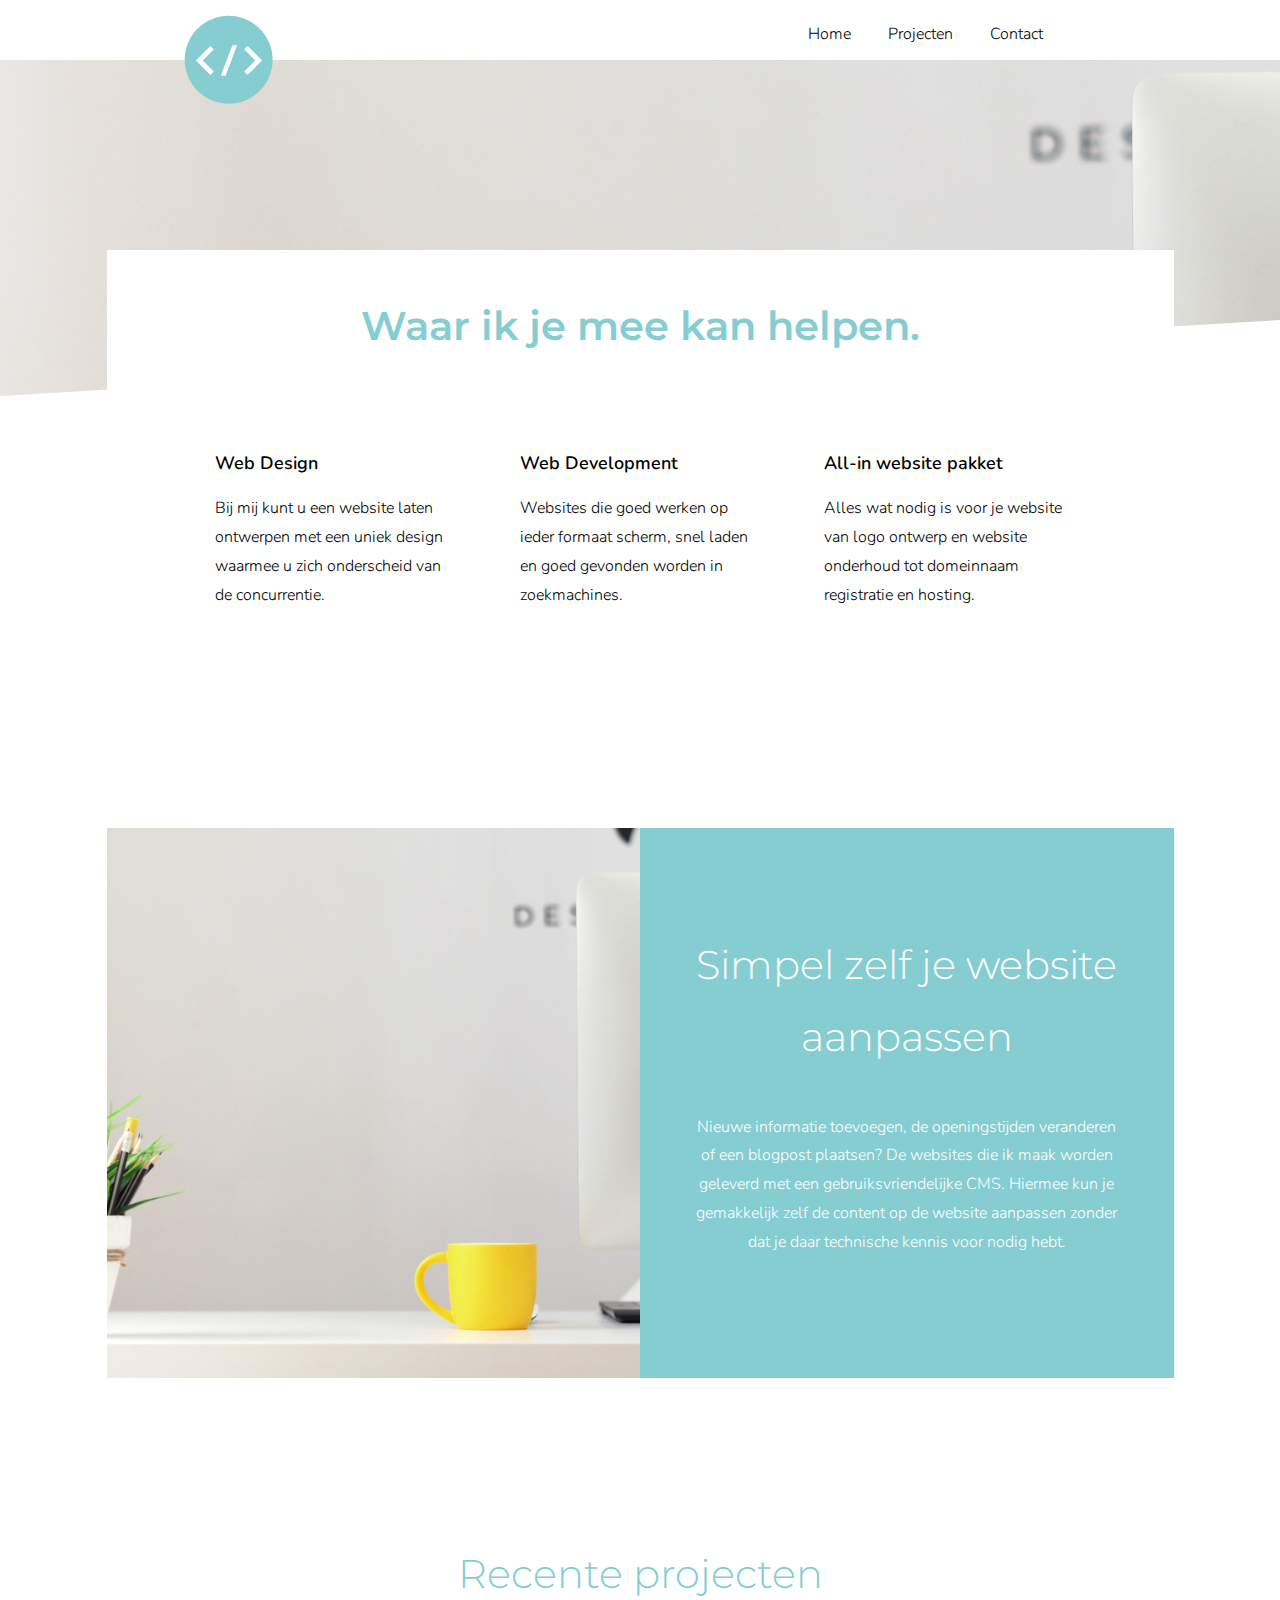
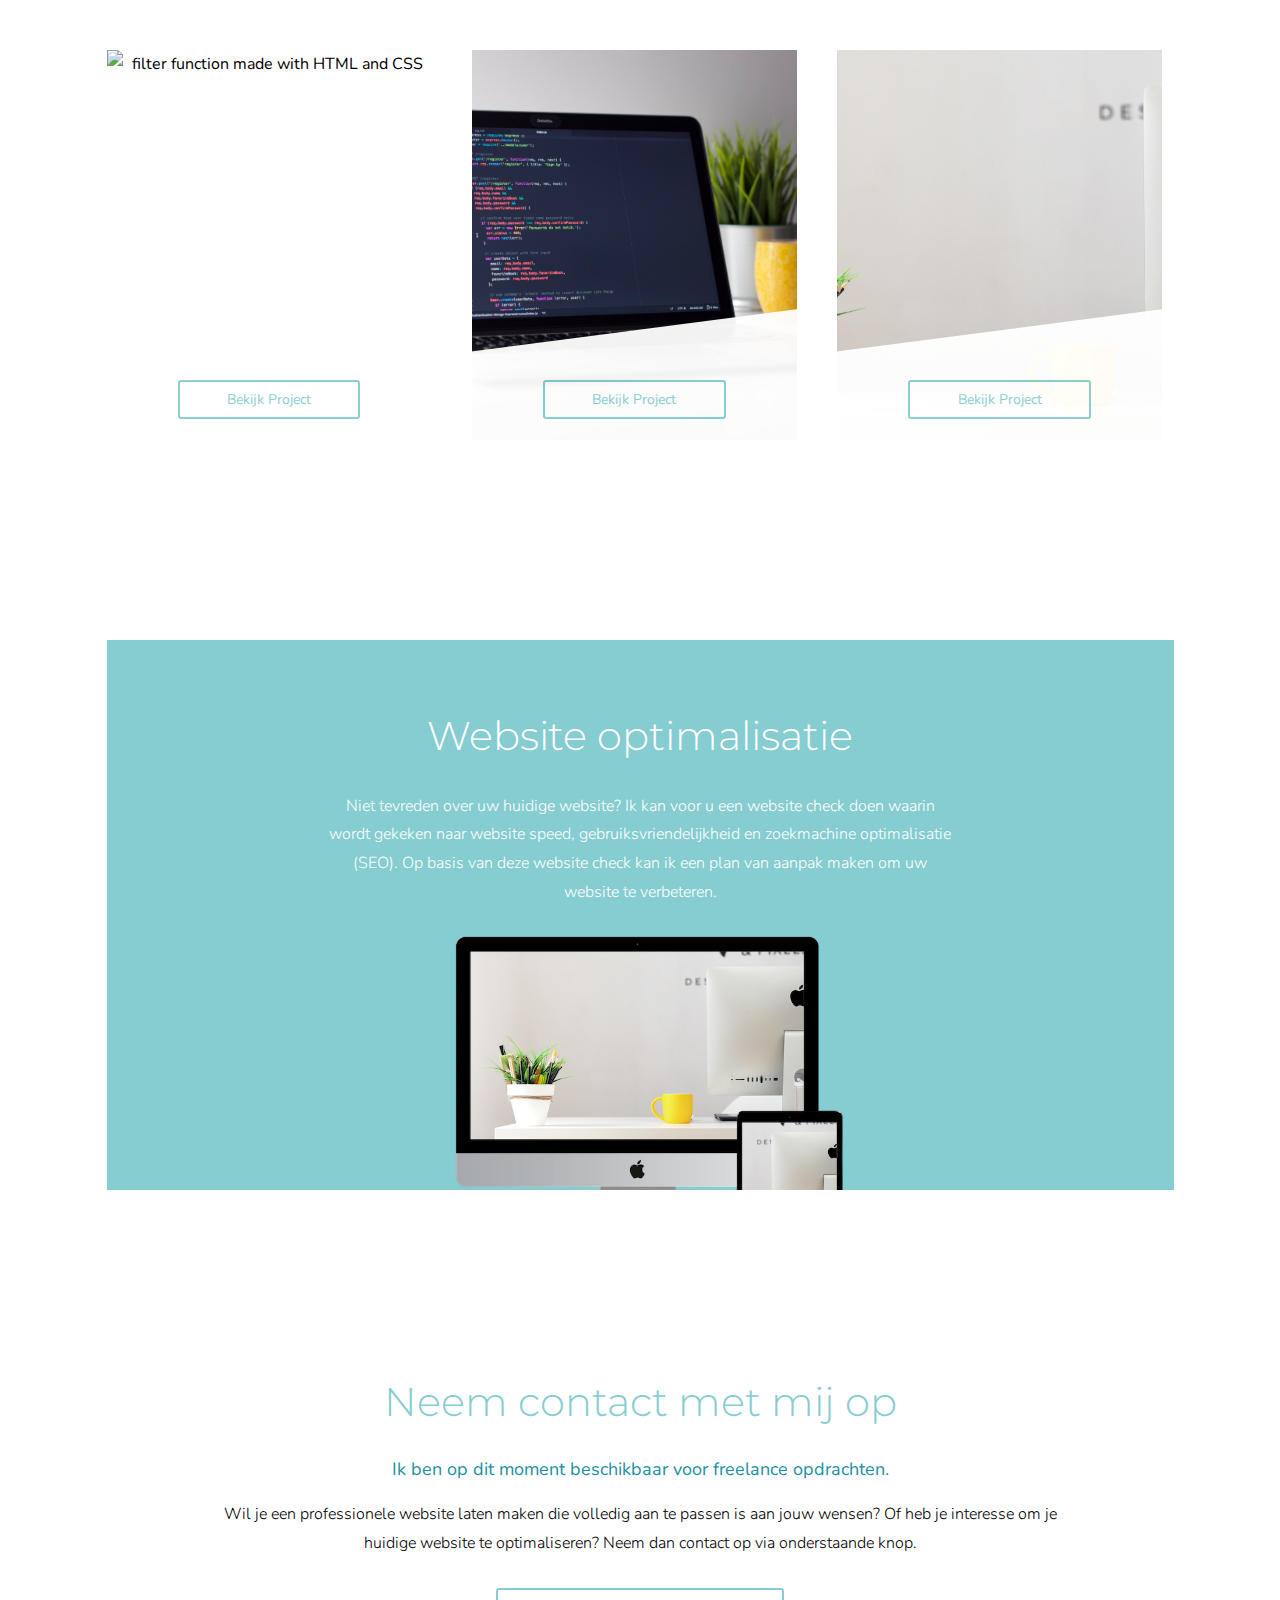
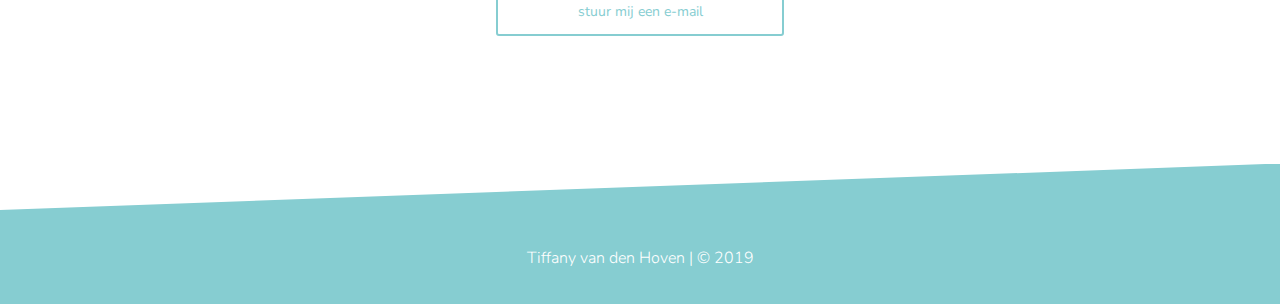
==== commit fd275c7c: "Completed portfolio" ====
--- a/index.html
+++ b/index.html
@@ -1,11 +1,22 @@
 <!DOCTYPE html>
-<html lang="en" dir="ltr">
+<html lang="nl" dir="ltr">
   <head>
+    <!-- Global site tag (gtag.js) - Google Analytics -->
+    <script async src="https://www.googletagmanager.com/gtag/js?id=UA-145153913-1"></script>
+    <script>
+      window.dataLayer = window.dataLayer || [];
+      function gtag(){dataLayer.push(arguments);}
+      gtag('js', new Date());
+
+      gtag('config', 'UA-145153913-1', { 'anonymize_ip': true });
+    </script>
     <meta charset="utf-8">
     <meta name="viewport" content="width=device-width, initial-scale=1.0">
+    <meta name="description" content="Professionele website laten maken? Ik ben gespecialiseerd in webdesign, webdevelopment, website optimalisatie en zoekmachine optimalisatie (SEO).">
+    <meta name="keywords" content="website laten bouwen, professionele website laten maken, website laten ontwerpen, webdesign, webdevelopment, website optimalisatie, zoekmachine optimalisatie, website check, website speed">
     <title> Tiffany van den hoven | freelance front-end-developer en webdesigner.</title>
     <link rel="stylesheet" type="text/css" href="style.css">
-    <link href="https://fonts.googleapis.com/css?family=Montserrat:600,300|Nunito:600,300" rel="stylesheet">
+    <link href="https://fonts.googleapis.com/css?family=Montserrat:300,600|Nunito:300,600&display=swap" rel="stylesheet">
     <script type="text/javascript" src="scroll.js"></script>
   </head>
 
@@ -32,17 +43,18 @@
 
           <div class="what-we-do-section">
             <h2 class="black-text"> Web Design </h2>
-            <p>  Geen kant en klaar design of pakket maar een uniek op maat gemaakt web design waarmee u zich onderscheid van de concurrentie.</p>
+            <p> Bij mij kunt u een website laten ontwerpen met een uniek design waarmee u zich onderscheid van de concurrentie.</p>
+          </div>
+
+
+          <div class="what-we-do-section">
+            <h2 class="black-text"> Web Development </h2>
+            <p> Websites die goed werken op ieder formaat scherm, snel laden en goed gevonden worden in zoekmachines.</p>
           </div>
 
           <div class="what-we-do-section">
-            <h2 class="black-text"> Web Development </h2>
-            <p> Onze websites worden zo geprogrameerd dat ze goed werken op ieder formaat scherm, snel laden en goed gevonden worden in zoekmachines.</p>
-          </div>
-
-          <div class="what-we-do-section">
-            <h2 class="black-text"> Gebruiksvrienlijkheid </h2>
-            <p> Een gebruiksvriendelijke website is essentieel om nieuwe klanten te binden en bestaande klanten te houden. Daarom besteden wij extra aandacht aan ux design. </p>
+            <h2 class="black-text"> All-in website pakket </h2>
+            <p> Alles wat nodig is voor je website van logo ontwerp en website onderhoud tot domeinnaam registratie en hosting. </p>
           </div>
 
 
@@ -51,7 +63,7 @@
       </section>
 
     <section class="cms-flexbox" id="cms">
-      <img class="cms-img" src="img/hero-img.jpg"/>
+      <img class="cms-img" src="img/hero-img.jpg" alt="webdevelopment tilburg"/>
       <div class="cms-text">
         <h1 class="cms-text-box negative-margin-top">Simpel zelf je website aanpassen</h1>
         <p class="cms-text-box"> Nieuwe informatie toevoegen, de openingstijden veranderen of een blogpost plaatsen? De websites die ik maak worden geleverd met een gebruiksvriendelijke CMS. Hiermee kun je gemakkelijk zelf de content op de website aanpassen zonder dat je daar technische kennis voor nodig hebt. </p>
@@ -93,9 +105,9 @@
       </section>
 
       <section class="responsive-section" id="responsive">
-        <h1 class="responsive-section-h1 white-text">Optimaal op ieder formaat scherm</h1>
+        <h1 class="responsive-section-h1 white-text">Website optimalisatie</h1>
         <p class="responsive-section-p white-text">
-          De websites die ik maak zijn niet alleen responsive zodat ze goed werken op ieder formaat scherm. Ik zorg er ook voor dat ze er even mooi uit zien op alle soorten en maten schermen.
+          Niet tevreden over uw huidige website? Ik kan voor u een website check doen waarin wordt gekeken naar website speed, gebruiksvriendelijkheid en zoekmachine optimalisatie (SEO). Op basis van deze website check kan ik een plan van aanpak maken om uw website te verbeteren.
         </p>
         <img class="responsive-section-img" src="img/responsive.png" alt="responsive websites op maat"/>
       </section>
@@ -104,7 +116,7 @@
         <div class="wrapper">
           <h1> Neem contact met mij op </h1>
           <h2> Ik ben op dit moment beschikbaar voor freelance opdrachten.</h2>
-          <p> Ben je op zoek naar een unieke op maat gemaakte website die voledig aan te passen is aan jouw persoonlijke wensen? Of ben je op zoek naar een developer die jouw design om kan zetten in code? Neem dan contact op via onderstaande knop. </p>
+          <p> Wil je een professionele website laten maken die volledig aan te passen is aan jouw wensen? Of heb je interesse om je huidige website te optimaliseren? Neem dan contact op via onderstaande knop. </p>
           <a href="mailto:tiffanyvdhoven@gmail.com?Subject=Hallo"> <button class="button"> stuur mij een e-mail </button> </a>
         </div>
       </section>
--- a/style.css
+++ b/style.css
@@ -191,9 +191,17 @@
 }
 
 /* logo gets small with js on scroll */
+
 .small-logo {
-  width: 60px;
+  width: 50px;
   margin-top: 0px;
+}
+
+@media (min-width: 472px) {
+  .small-logo {
+    width: 60px;
+    margin-top: 0px;
+  }
 }
 
 /* padding for menu sections  */
@@ -230,7 +238,6 @@
   background-color: white;
   width: 95%;
   max-width: 1067px;
-  /* height: 440px; */
   margin-top: -150px;
   margin-left: auto;
   margin-right: auto;
@@ -260,15 +267,6 @@
 
 
 /* ---------- WHAT WE DO SECTION -----------  */
-
-/* .circle-img {
-background-color: #86CDD1;
-width: 220px;
-height: 220px;
-border-radius: 50%;
-border: 10px solid white;
-margin: auto;
-} */
 
 .what-we-do {
   margin-bottom: 6em;
@@ -439,7 +437,7 @@
 
 @media (min-width: 1067px) {
   .responsive-section {
-    height: 600px;
+    height: 550px;
     overflow: hidden;
   }
 }
@@ -472,7 +470,7 @@
   position: relative;
   top: 9px;
   width: 90%;
-  margin-top: 60px;
+  margin-top: 20px;
 }
 
 @media (min-width: 720px) {
@@ -496,9 +494,11 @@
 
   /* button styling */
 
+
 	.button {
     border-radius: 3px;
 		width: 80%;
+    min-height: 48px;
 		margin: 30px 10% 0px 10%;
     color: white;
 		background-color: white;
@@ -526,10 +526,8 @@
 /* ---------- FOOTER SECTION -----------  */
 
 footer {
-  /* clip-path: polygon(0 0, 100% 0, 100% 80%, 0 99%);
-  -webkit-clip-path: polygon(0 0, 100% 0, 100% 80%, 0 99%); */
   clip-path: polygon(0 33%, 100% 0, 100% 100%, 0 100%);
-  /* -webkit-clip-path: polygon(0 99%, 100% 80%, 100% 0, 0 0); */
+  -webkit-clip-path: polygon(0 33%, 100% 0, 100% 100%, 0 100%);
   background-color: #86CDD1;
   padding-top: 5em;
 }
@@ -545,7 +543,6 @@
 
 .blog-grid-img {
   display: block;
-  /* width: 80%; */
   margin: auto;
   object-fit: cover;
   height: 400px;
@@ -587,7 +584,6 @@
   width: 50%;
   top: 40%;
   left: 25%;
-  /* padding-top: 45%; */
 }
 
 .overlay-p {
@@ -630,10 +626,6 @@
     bottom: 6%;
   }
 
-  /* .blog {
-    width: 50%;
-  } */
-
   .overlay-p, .overlay-h2 {
     visibility: hidden;
   }
@@ -662,17 +654,13 @@
     margin-bottom: -250px;
   }
 
-  /* .no-show {
-    visibility: hidden;
-  } */
-
   #projects {
     margin-bottom: 25em;
   }
 
 }
 
-/* ---------- PROJECT PAGE DONE -----------  */
+/* ---------- PROJECT PAGE -----------  */
 
 .responsive-section-project {
   clip-path: polygon(0 0, 100% 0, 100% 80%, 0 99%);
